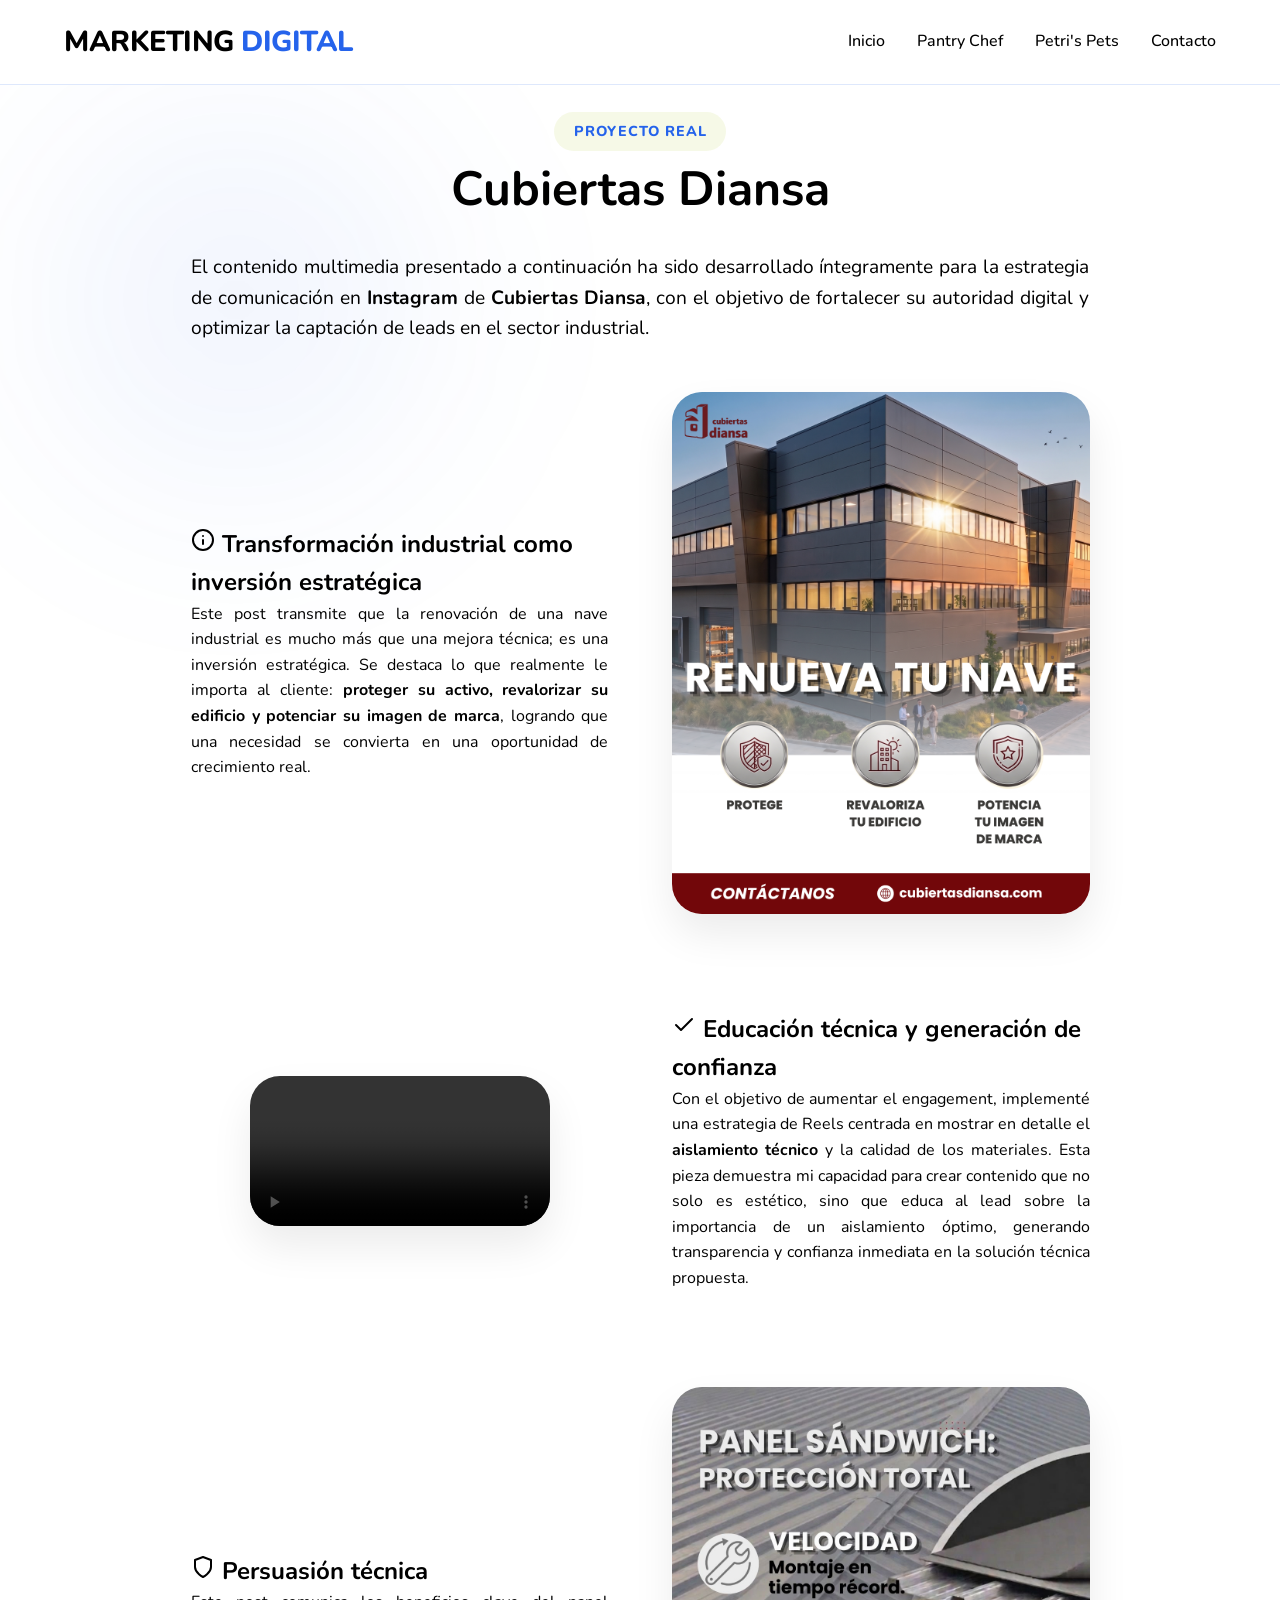
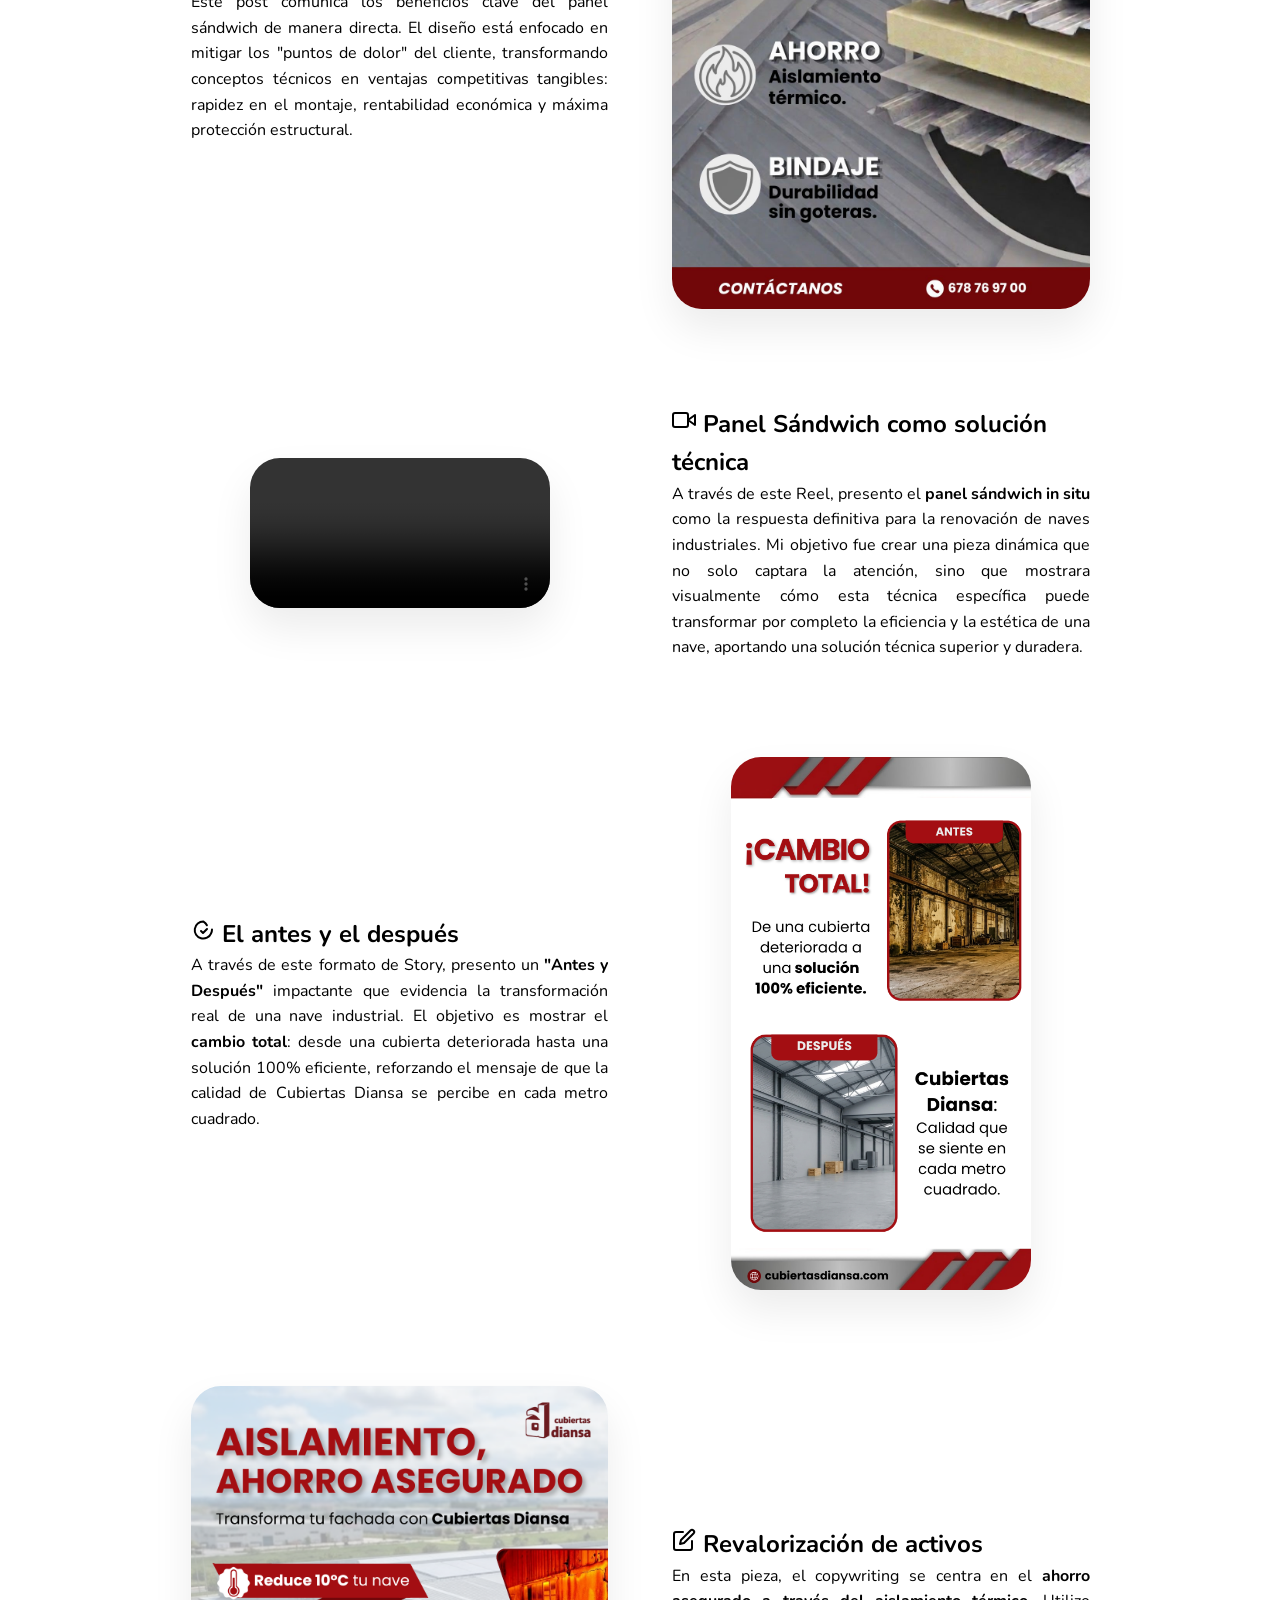
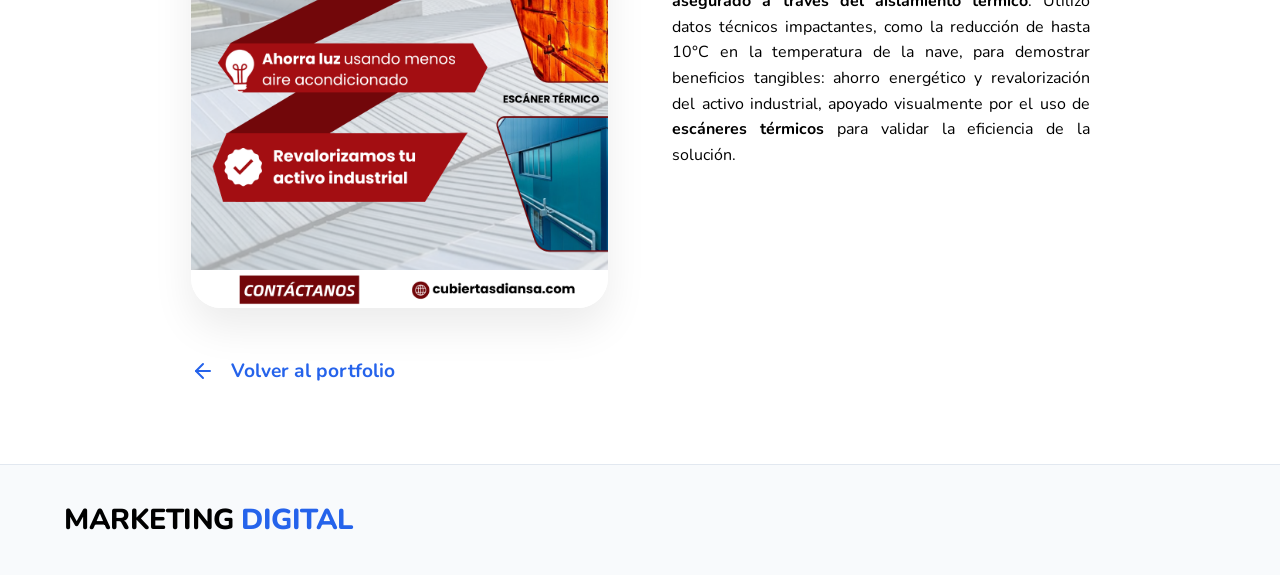
==== proyecto-cubiertas-diansa.html @ 9ffad594 "Update proyecto-cubiertas-diansa.html" ====
<!DOCTYPE html>
<html lang="es">
<head>
    <meta charset="UTF-8">
    <meta name="viewport" content="width=device-width, initial-scale=1.0">
    <title>Cubiertas Diansa</title>
    <link rel="stylesheet" href="style.css">
    <link rel="preconnect" href="https://fonts.googleapis.com">
    <link rel="preconnect" href="https://fonts.gstatic.com" crossorigin>
    <link href="https://fonts.googleapis.com/css2?family=Nunito:wght@300;400;600;700;800&display=swap" rel="stylesheet">
    <link rel="icon" type="image/png" href="logo.png">
    <style>
        .project-detail-page {
            padding: 7rem 2% 4rem;
            max-width: 950px;
            margin: 0 auto;
        }
        .back-link {
            display: inline-flex;
            align-items: center;
            gap: 0.5rem;
            color: var(--primary);
            text-decoration: none;
            font-weight: 700;
            margin-bottom: 1rem;
            transition: transform 0.3s ease;
        }
        .back-link:hover {
            transform: translateX(-5px);
        }
        .detail-hero {
            width: 100%;
            height: 450px;
            border-radius: 30px;
            overflow: hidden;
            margin-bottom: 3rem;
            box-shadow: 0 20px 50px rgba(0,0,0,0.1);
        }
        .detail-hero img {
            width: 100%;
            height: 100%;
            object-fit: cover;
        }
        .detail-header {
            margin-bottom: 3rem;
            text-align: center;
        }
        .detail-header h1 {
            font-size: 3rem;
            margin-bottom: 1rem;
            color: var(--text-main);
            text-align: center;
        }
        .detail-tag {
            display: inline-block;
            padding: 0.5rem 1.2rem;
            background: rgba(163, 198, 20, 0.1);
            color: var(--primary);
            border-radius: 50px;
            font-weight: 800;
            text-transform: uppercase;
            letter-spacing: 1px;
            font-size: 0.9rem;
        }
        .detail-grid {
            display: flex;
            flex-direction: column;
            gap: 6rem;
        }
        .detail-section {
            display: grid;
            grid-template-columns: 1fr 1fr;
            gap: 4rem;
            align-items: center;
            margin-bottom: 0;
        }
        .detail-section.reverse {
            direction: rtl;
        }
        .detail-section.reverse > * {
            direction: ltr;
        }
        .section-image {
            border-radius: 30px;
            overflow: hidden;
            box-shadow: 0 20px 40px rgba(0,0,0,0.08);
            background: transparent;
        }
        .section-image.tall {
            max-width: 300px;
            margin: 0 auto;
        }
        .section-image img, .section-image video {
            width: 100%;
            height: auto;
            display: block;
            object-fit: contain;
        }
        .results-section {
            background: #f8fafc;
            padding: 4rem;
            border-radius: 40px;
            border: 1px solid #e2e8f0;
        }
        .results-grid {
            display: grid;
            grid-template-columns: repeat(3, 1fr);
            gap: 2rem;
            margin-top: 2rem;
        }
        .result-card {
            background: white;
            padding: 2rem;
            border-radius: 24px;
            text-align: center;
            border: 1px solid #e2e8f0;
        }
        .result-card svg {
            margin-bottom: 1rem;
        }
        .result-card h4 {
            font-size: 1.5rem;
            color: var(--primary);
            margin-bottom: 0.5rem;
        }
        @media (max-width: 850px) {
            .detail-section, .detail-section.reverse {
                grid-template-columns: 1fr;
                gap: 2rem;
                text-align: center;
            }
            .detail-section.reverse {
                direction: ltr;
            }
            .results-grid {
                grid-template-columns: 1fr;
            }
        }
        .gallery-section {
            margin-top: 6rem;
            padding: 4rem 2rem;
            background: #fdfdfd;
            border-radius: 40px;
            border: 1px solid #f0f0f0;
        }
        .gallery-grid {
            display: grid;
            grid-template-columns: repeat(auto-fit, minmax(350px, 1fr));
            gap: 2rem;
            margin-top: 3rem;
            align-items: start;
        }
        .gallery-item {
            position: relative;
            border-radius: 24px;
            overflow: hidden;
            box-shadow: 0 15px 35px rgba(0,0,0,0.06);
            transition: all 0.5s cubic-bezier(0.175, 0.885, 0.32, 1.275);
            background: transparent;
        }
        .gallery-item img, .gallery-item video {
            width: 100%;
            height: auto;
            display: block;
        }
        .gallery-item:hover img, .gallery-item:hover video {
            transform: scale(1.05);
        }
        
        .gallery-overlay {
            position: absolute;
            bottom: 0;
            left: 0;
            width: 100%;
            padding: 2rem 1.5rem;
            background: linear-gradient(to top, rgba(0,0,0,0.8), transparent);
            color: white;
            opacity: 0;
            transition: opacity 0.3s ease;
            display: flex;
            flex-direction: column;
            justify-content: flex-end;
        }
        .gallery-item:hover .gallery-overlay {
            opacity: 1;
        }
        .gallery-overlay h4 {
            font-size: 1.1rem;
            margin-bottom: 0.3rem;
            font-weight: 700;
        }
        .gallery-overlay p {
            font-size: 0.85rem;
            opacity: 0.9;
        }

        .gallery-tag {
            position: absolute;
            top: 1.5rem;
            right: 1.5rem;
            background: rgba(163, 198, 20, 0.9);
            color: white;
            padding: 6px 14px;
            border-radius: 50px;
            font-size: 0.75rem;
            font-weight: 800;
            backdrop-filter: blur(5px);
            box-shadow: 0 4px 10px rgba(0,0,0,0.1);
            z-index: 2;
        }

        @media (max-width: 1000px) {
            .gallery-grid {
                grid-auto-rows: 150px;
            }
            .gallery-item, .gallery-item.large, .gallery-item.tall, .gallery-item.wide {
                grid-column: span 6;
                grid-row: span 2;
            }
        }
        @media (max-width: 600px) {
            .gallery-grid {
                grid-template-columns: 1fr;
                grid-auto-rows: 300px;
                gap: 1.2rem;
            }
            .gallery-item, .gallery-item.large, .gallery-item.tall, .gallery-item.wide {
                grid-column: span 1;
                grid-row: span 1;
            }
        }
        p {
            text-align: justify;
        }
    </style>
</head>
<body>
    <div class="blob-bg"></div>
    <nav class="navbar scrolled">
        <a href="index.html" class="logo">MARKETING <span class="highlight">DIGITAL</span></a>
        <ul class="nav-links">
            <li><a href="index.html">Inicio</a></li>
            <li><a href="proyecto-pantry-chef.html">Pantry Chef</a></li>
            <li><a href="proyecto-petris-pets.html">Petri's Pets</a></li>
            <li><a href="index.html#contact">Contacto</a></li>
        </ul>
        <button class="mobile-menu-btn">
            <div class="bar"></div>
            <div class="bar"></div>
            <div class="bar"></div>
        </button>
    </nav>

    <main class="project-detail-page">

        <div class="detail-header">
            <span class="detail-tag">Proyecto real</span>
            <h1>Cubiertas Diansa</h1>
            <p style="font-size: 1.2rem; color: var(--text-muted); line-height: 1.6; margin-top: 1.5rem; text-align: justify;">
                El contenido multimedia presentado a continuación ha sido desarrollado íntegramente para la estrategia de comunicación en <strong>Instagram</strong> de <strong>Cubiertas Diansa</strong>, con el objetivo de fortalecer su autoridad digital y optimizar la captación de leads en el sector industrial.
            </p>
        </div>


        <div class="detail-grid">
            <!-- Sección Problema -->
            <div class="detail-section reveal">
                <div class="text-content">
                    <h2>
                        <svg xmlns="http://www.w3.org/2000/svg" width="24" height="24" viewBox="0 0 24 24" fill="none" stroke="currentColor" stroke-width="2" stroke-linecap="round" stroke-linejoin="round"><circle cx="12" cy="12" r="10"/><line x1="12" y1="16" x2="12" y2="12"/><line x1="12" y1="8" x2="12.01" y2="8"/></svg>
                        Transformación industrial como inversión estratégica
                    </h2>
                    <p>
                        Este post transmite que la renovación de una nave industrial es mucho más que una mejora técnica; es una inversión estratégica. Se destaca lo que realmente le importa al cliente: <strong>proteger su activo, revalorizar su edificio y potenciar su imagen de marca</strong>, logrando que una necesidad se convierta en una oportunidad de crecimiento real.
                    </p>
                </div>
                <div class="section-image">
                    <img src="post-1-cubiertas-diansa.png" alt="Analizando el problema" width="1080" height="1080">
                </div>
            </div>

            <!-- Sección Solución -->
            <div class="detail-section reverse reveal">
                <div class="text-content">
                    <h2>
                        <svg xmlns="http://www.w3.org/2000/svg" width="24" height="24" viewBox="0 0 24 24" fill="none" stroke="currentColor" stroke-width="2" stroke-linecap="round" stroke-linejoin="round"><polyline points="20 6 9 17 4 12"/></svg>
                        Educación técnica y generación de confianza
                    </h2>
                    <p>
                        Con el objetivo de aumentar el engagement, implementé una estrategia de Reels centrada en mostrar en detalle el <strong>aislamiento técnico</strong> y la calidad de los materiales. Esta pieza demuestra mi capacidad para crear contenido que no solo es estético, sino que educa al lead sobre la importancia de un aislamiento óptimo, generando transparencia y confianza inmediata en la solución técnica propuesta.
                    </p>
                </div>
                <div class="section-image tall">
                    <video playsinline controls style="width: 100%; height: auto;" width="1080" height="1920">
                        <source src="reels-1-cubiertas-diansa.mp4" type="video/mp4">
                    </video>
                </div>
            </div>

            <!-- Sección Mi Rol -->
            <div class="detail-section reveal">
                <div class="text-content">
                    <h2>
                        <svg xmlns="http://www.w3.org/2000/svg" width="24" height="24" viewBox="0 0 24 24" fill="none" stroke="currentColor" stroke-width="2" stroke-linecap="round" stroke-linejoin="round"><path d="M12 22s8-4 8-10V5l-8-3-8 3v7c0 6 8 10 8 10z"/></svg>
                        Persuasión técnica
                    </h2>
                    <p>
                        Este post comunica los beneficios clave del panel sándwich de manera directa. El diseño está enfocado en mitigar los "puntos de dolor" del cliente, transformando conceptos técnicos en ventajas competitivas tangibles: rapidez en el montaje, rentabilidad económica y máxima protección estructural.
                    </p>
                </div>
                <div class="section-image">
                    <img src="post-2-cubiertas-diansa.png" alt="Colaboración y estrategia" width="1080" height="1080">
                </div>
            </div>

            <!-- Sección Edición de Vídeo -->
            <div class="detail-section reverse reveal">
                <div class="text-content">
                    <h2>
                        <svg xmlns="http://www.w3.org/2000/svg" width="24" height="24" viewBox="0 0 24 24" fill="none" stroke="currentColor" stroke-width="2" stroke-linecap="round" stroke-linejoin="round"><polygon points="23 7 16 12 23 17 23 7"/><rect x="1" y="5" width="15" height="14" rx="2" ry="2"/></svg>
                        Panel Sándwich como solución técnica
                    </h2>
                    <p>
                        A través de este Reel, presento el <strong>panel sándwich in situ</strong> como la respuesta definitiva para la renovación de naves industriales. Mi objetivo fue crear una pieza dinámica que no solo captara la atención, sino que mostrara visualmente cómo esta técnica específica puede transformar por completo la eficiencia y la estética de una nave, aportando una solución técnica superior y duradera.
                    </p>
                </div>
                <div class="section-image tall">
                    <video playsinline controls style="width: 100%; height: auto;" width="1080" height="1920">
                        <source src="reels-2-cubiertas-diansa.mp4" type="video/mp4">
                    </video>
                </div>
            </div>

            <!-- Sección Estrategia de Stories -->
            <div class="detail-section reveal">
                <div class="text-content">
                    <h2>
                        <svg xmlns="http://www.w3.org/2000/svg" width="24" height="24" viewBox="0 0 24 24" fill="none" stroke="currentColor" stroke-width="2" stroke-linecap="round" stroke-linejoin="round"><path d="M21 11.5a8.38 8.38 0 0 1-.9 3.8 8.5 8.5 0 1 1-7.6-11.7 8.5 8.5 0 0 1 3.4 3.7"/><polyline points="16 11 12 15 10 13"/></svg>
                        El antes y el después
                    </h2>
                    <p>
                        A través de este formato de Story, presento un <strong>"Antes y Después"</strong> impactante que evidencia la transformación real de una nave industrial. El objetivo es mostrar el <strong>cambio total</strong>: desde una cubierta deteriorada hasta una solución 100% eficiente, reforzando el mensaje de que la calidad de Cubiertas Diansa se percibe en cada metro cuadrado.
                    </p>
                </div>
                <div class="section-image tall">
                    <img src="story-1-cubiertas-diansa.png" alt="Story Cubiertas Diansa" width="1080" height="1920">
                </div>
            </div>

            <!-- Sección Copywriting Estratégico -->
            <div class="detail-section reverse reveal">
                <div class="text-content">
                    <h2>
                        <svg xmlns="http://www.w3.org/2000/svg" width="24" height="24" viewBox="0 0 24 24" fill="none" stroke="currentColor" stroke-width="2" stroke-linecap="round" stroke-linejoin="round"><path d="M11 4H4a2 2 0 0 0-2 2v14a2 2 0 0 0 2 2h14a2 2 0 0 0 2-2v-7"/><path d="M18.5 2.5a2.121 2.121 0 0 1 3 3L12 15l-4 1 1-4 9.5-9.5z"/></svg>
                      Revalorización de activos
                    </h2>
                    <p>
                        En esta pieza, el copywriting se centra en el <strong>ahorro asegurado a través del aislamiento térmico</strong>. Utilizo datos técnicos impactantes, como la reducción de hasta 10°C en la temperatura de la nave, para demostrar beneficios tangibles: ahorro energético y revalorización del activo industrial, apoyado visualmente por el uso de <strong>escáneres térmicos</strong> para validar la eficiencia de la solución.
                    </p>
                </div>
                <div class="section-image">
                    <img src="Post-3.png" alt="Post Cubiertas Diansa" width="1080" height="1080">
                </div>
            </div>
         <div style="text-align: left; margin-top: -3rem; margin-bottom: 0.5rem;">
            <a href="index.html#projects" class="back-link" style="font-size: 1.2rem; gap: 1rem; margin-bottom: 0;">
                <svg xmlns="http://www.w3.org/2000/svg" width="24" height="24" viewBox="0 0 24 24" fill="none" stroke="currentColor" stroke-width="2" stroke-linecap="round" stroke-linejoin="round"><line x1="19" y1="12" x2="5" y2="12"/><polyline points="12 19 5 12 12 5"/></svg>
                Volver al portfolio
            </a>
        </div>
    </main>

    <footer style="margin-top: 0;">
        <div class="footer-content">
            <a href="index.html" class="logo">MARKETING <span class="highlight">DIGITAL</span></a>
        </div>
    </footer>

    <script src="script.js"></script>
</body>
</html>
---- style.css ----
:root {
    --bg-main: #ffffff;
    --text-main: #000000;
    --text-muted: #000000;
    --primary: #2563eb;
    --secondary: #2563eb;
    --glass-bg: rgba(255, 255, 255, 0.8);
    --glass-border: rgba(37, 99, 235, 0.15);
}

* {
    margin: 0;
    padding: 0;
    box-sizing: border-box;
}

body {
    font-family: 'Nunito', sans-serif;
    background-color: var(--bg-main);
    color: var(--text-main);
    line-height: 1.6;
    overflow-x: hidden;
    position: relative;
}

h1, h2, h3, h4, .logo, .nav-links {
    font-family: 'Nunito', sans-serif;
}

/* Background Blobs - All in Green Lime */
.blob-bg {
    position: absolute; /* Changed from fixed to absolute for better scroll performance */
    top: 0;
    left: -5%;
    width: 600px;
    height: 600px;
    border-radius: 50%;
    background: radial-gradient(circle, rgba(37, 99, 235, 0.08) 0%, rgba(255, 255, 255, 0) 70%);
    z-index: -1;
    filter: blur(80px);
    pointer-events: none;
}
.blob-bg.blob-2 {
    top: 2000px; /* Positioned further down instead of fixed bottom */
    left: auto;
    right: -5%;
    background: radial-gradient(circle, rgba(37, 99, 235, 0.12) 0%, rgba(255, 255, 255, 0) 70%);
}

.gradient-text {
    color: #000000;
}

/* Glassmorphism utility - Green Lime theme */
.glass-card {
    background: #ffffff; /* Removed expensive backdrop-filter */
    border: 1px solid var(--glass-border);
    border-radius: 24px;
    box-shadow: 0 4px 20px rgba(0, 0, 0, 0.05); /* Simplified shadow */
}

/* Navbar */
.navbar {
    position: fixed;
    top: 0;
    width: 100%;
    display: flex;
    justify-content: space-between;
    align-items: center;
    padding: 1.2rem 5%;
    background: #ffffff; /* Removed backdrop-filter */
    border-bottom: 1px solid var(--glass-border);
    z-index: 1000;
    transition: box-shadow 0.3s ease;
}

.navbar.scrolled {
    box-shadow: 0 4px 20px rgba(0, 0, 0, 0.08);
}

.logo {
    font-size: 1.8rem;
    font-weight: 800;
    letter-spacing: -0.5px;
    color: var(--text-main);
    text-decoration: none;
}
.highlight {
    color: var(--primary);
}

.nav-links {
    display: flex;
    list-style: none;
    gap: 2rem;
}

.nav-links a {
    color: var(--text-main);
    text-decoration: none;
    font-weight: 500;
    font-size: 1rem;
    transition: color 0.3s ease;
    position: relative;
}

.nav-links a::after {
    content: '';
    position: absolute;
    width: 0;
    height: 2px;
    bottom: -4px;
    left: 0;
    background: var(--primary);
    transition: width 0.3s ease;
}

.nav-links a:hover {
    color: var(--primary);
}

.nav-links a:hover::after {
    width: 100%;
}

.mobile-menu-btn {
    display: none;
    background: none;
    border: none;
    cursor: pointer;
}
.bar {
    width: 25px;
    height: 2px;
    background: var(--text-main);
    margin: 5px 0;
    transition: 0.3s;
}

/* Hero Section */
.hero {
    min-height: auto;
    display: flex;
    align-items: center;
    padding: 8rem 5% 2rem;
    gap: 4rem;
}

.hero-content {
    flex: 1;
    text-align: center;
}

.subtitle {
    font-size: 1.1rem;
    color: #000000;
    text-transform: uppercase;
    letter-spacing: 2px;
    margin-bottom: 1rem;
    font-weight: 700;
}

.title {
    font-size: 2.4rem;
    line-height: 1.1;
    margin-bottom: 1.5rem;
    font-weight: 800;
    color: var(--text-main);
    max-width: 800px;
    margin: 0 auto 1.5rem;
    text-align: justify;
}

.description {
    font-size: 1.2rem;
    color: var(--text-muted);
    margin-bottom: 2rem;
    max-width: 600px;
    text-align: justify;
    margin: 0 auto 2rem;
}

.cta-group {
    display: flex;
    gap: 1rem;
    justify-content: center;
}

.btn {
    padding: 1rem 2rem;
    border-radius: 50px;
    font-weight: 600;
    text-decoration: none;
    transition: all 0.3s ease;
    cursor: pointer;
    border: none;
    font-family: 'Nunito', sans-serif;
    font-size: 1rem;
}

.btn-primary {
    background: var(--primary);
    color: white;
    box-shadow: 0 4px 20px rgba(37, 99, 235, 0.3);
}

.btn-primary:hover {
    transform: translateY(-2px);
    background: #1d4ed8; /* Darker blue */
    box-shadow: 0 6px 25px rgba(37, 99, 235, 0.45);
}

.btn-secondary {
    background: white;
    color: var(--text-main);
    border: 1px solid var(--primary);
    box-shadow: 0 4px 10px rgba(0,0,0,0.02);
}

.btn-secondary:hover {
    background: #f8fafc;
    border-color: #1d4ed8;
}

.hero-visual {
    flex: 1;
    position: relative;
    display: flex;
    justify-content: center;
    align-items: center;
}

.main-glass {
    width: 400px;
    height: 400px;
    border-radius: 30px;
    padding: 1rem;
    overflow: hidden;
    position: relative;
    transform: perspective(1000px) rotateY(-5deg) rotateX(5deg);
    transition: transform 0.5s ease;
    box-shadow: 0 20px 50px rgba(37, 99, 235, 0.15);
    backface-visibility: hidden;
    -webkit-backface-visibility: hidden;
}

.main-glass:hover {
    transform: perspective(1000px) rotateY(0deg) rotateX(0deg);
}

.main-glass img {
    width: 100%;
    height: 100%;
    object-fit: cover;
    border-radius: 20px;
}

.floating-badge {
    position: absolute;
    background: rgba(37, 99, 235, 0.15);
    backdrop-filter: blur(10px);
    padding: 0.8rem 1.5rem;
    border-radius: 20px;
    border: 1px solid rgba(37, 99, 235, 0.3);
    font-weight: 700;
    box-shadow: 0 10px 30px rgba(37, 99, 235, 0.15);
    animation: float 3s ease-in-out infinite;
    color: #000000;
    z-index: 10;
}

.badge-1 {
    top: 10%;
    right: -10%;
    color: #000000;
}

.badge-2 {
    bottom: 15%;
    left: -5%;
    color: #000000;
    animation-delay: -2s;
}

@keyframes float {
    0%, 100% { transform: translateY(0); }
    50% { transform: translateY(-5px); }
}

/* General Section Styles */
section {
    padding: 1% 3% 3% 3%;
}

.section-title {
    font-size: 2rem;
    text-align: center;
    margin-bottom: 0.5rem;
}

.section-subtitle {
    text-align: center;
    color: var(--text-muted);
    margin-bottom: 3rem;
    font-size: 1.1rem;
    font-weight: 600;
    opacity: 0.8;
}

/* Projects Section */
.projects-grid {
    display: grid;
    grid-template-columns: repeat(auto-fit, minmax(320px, 1fr));
    gap: 2.5rem;
    max-width: 1200px;
    margin: 0 auto;
}

.project-card {
    display: flex;
    flex-direction: column;
    overflow: hidden;
    transition: all 0.4s cubic-bezier(0.175, 0.885, 0.32, 1.275);
    background: white;
    height: 100%;
    position: relative;
    border: 1px solid var(--glass-border);
}

.project-card:hover {
    transform: translateY(-12px);
    box-shadow: 0 25px 50px rgba(37, 99, 235, 0.15);
    border-color: var(--primary);
}

.project-image {
    width: 100%;
    height: 220px;
    overflow: hidden;
    position: relative;
}

.project-image img {
    width: 100%;
    height: 100%;
    object-fit: cover;
    transition: transform 0.6s ease;
}

.project-overlay {
    position: absolute;
    top: 0;
    left: 0;
    width: 100%;
    height: 100%;
    background: rgba(37, 99, 235, 0.8);
    display: flex;
    justify-content: center;
    align-items: center;
    opacity: 0;
    transition: opacity 0.3s ease;
}

.project-card:hover .project-overlay {
    opacity: 1;
}

.view-project-btn {
    padding: 0.8rem 1.5rem;
    background: white;
    color: var(--primary);
    text-decoration: none;
    font-weight: 700;
    border-radius: 50px;
    transform: translateY(20px);
    transition: all 0.3s ease;
}

.project-card:hover .view-project-btn {
    transform: translateY(0);
}

.project-info {
    padding: 2.2rem;
    flex-grow: 1;
    display: flex;
    flex-direction: column;
}

.project-header {
    margin-bottom: 1.5rem;
    text-align: center;
}

.project-tag {
    display: inline-block;
    padding: 0.3rem 0.8rem;
    background: rgba(37, 99, 235, 0.12);
    color: var(--primary);
    border-radius: 50px;
    font-size: 0.75rem;
    font-weight: 800;
    text-transform: uppercase;
    letter-spacing: 1px;
    margin-bottom: 0.8rem;
}

.project-info h3 {
    font-size: 1.6rem;
    line-height: 1.2;
    color: var(--text-main);
}

.project-role {
    display: flex;
    align-items: flex-start;
    gap: 0.8rem;
    font-size: 1rem;
    color: var(--text-main);
    border-radius: 12px;
    text-align: justify;
    margin-bottom: 0.8rem;
}

.project-role svg {
    color: var(--primary);
    flex-shrink: 0;
}

.project-details {
    display: flex;
    flex-direction: column;
    gap: 1.2rem;
    margin-bottom: 2rem;
}

.detail-item {
    display: flex;
    align-items: flex-start;
    gap: 1rem;
    font-size: 0.95rem;
    line-height: 1.5;
    color: var(--text-muted);
    text-align: justify;
}

.detail-item svg {
    color: var(--primary);
    margin-top: 3px;
    flex-shrink: 0;
}

.more-link {
    margin-top: auto;
    color: var(--primary);
    text-decoration: none;
    font-weight: 700;
    font-size: 0.95rem;
    display: flex;
    align-items: center;
    gap: 0.5rem;
    transition: transform 0.3s ease;
}

.more-link:hover {
    transform: translateX(5px);
}

/* Project Skills Pills */
.skills-pills {
    display: flex;
    flex-wrap: wrap;
    gap: 0.6rem;
}

.skill-pill {
    padding: 0.4rem 0.8rem;
    background: #f1f5f9;
    border: 1px solid #e2e8f0;
    border-radius: 8px;
    font-size: 0.8rem;
    font-weight: 600;
    color: var(--text-main);
    transition: all 0.3s ease;
}

.project-card:hover .skill-pill {
    background: rgba(37, 99, 235, 0.08);
    border-color: rgba(37, 99, 235, 0.3);
    color: var(--primary);
}

/* Expertise - Flip Cards */
.grid {
    display: grid;
    grid-template-columns: repeat(auto-fit, minmax(300px, 1fr));
    gap: 3rem;
}

.flip-card {
    background-color: transparent;
    height: 420px;
    cursor: pointer;
}

.flip-card-inner {
    position: relative;
    width: 100%;
    height: 100%;
    text-align: center;
    transition: transform 0.4s ease;
}

.flip-card:hover .flip-card-inner {
    transform: scale(1.02); /* Simplified from rotateY for better performance */
}

.flip-card-front, .flip-card-back {
    position: absolute;
    width: 100%;
    height: 100%;
    display: flex;
    flex-direction: column;
    justify-content: center;
    align-items: center;
    padding: 2.5rem 2rem;
    border-radius: 24px;
    transition: opacity 0.3s ease;
}

.flip-card-front {
    background: #ffffff;
    border: 1px solid var(--glass-border);
    z-index: 2;
}

.flip-card:hover .flip-card-front {
    opacity: 0;
    pointer-events: none;
}

.flip-card-front img {
    width: 180px;
    height: 180px;
    object-fit: contain;
    margin-bottom: 2.5rem;
    filter: drop-shadow(0 10px 15px rgba(37, 99, 235, 0.1));
}

.flip-card-front h3 {
    font-size: 1.6rem;
    color: var(--text-main);
}

.card-hint {
    margin-top: 1.5rem;
    font-size: 0.85rem;
    color: var(--primary);
    font-weight: 700;
    text-transform: uppercase;
    letter-spacing: 1px;
    border: 1px solid var(--primary);
    padding: 0.4rem 1rem;
    border-radius: 50px;
}

.flip-card-back {
    background: #ffffff;
    border: 1px solid var(--glass-border);
    opacity: 0;
    z-index: 1;
}

.flip-card:hover .flip-card-back {
    opacity: 1;
}

.flip-card-back .skill-icon {
    font-size: 3.5rem;
    margin-bottom: 1.5rem;
}

.flip-card-back h3 {
    font-size: 1.5rem;
    margin-bottom: 1rem;
}

.flip-card-back p {
    color: var(--text-muted);
    font-size: 0.9rem;
    line-height: 1.5;
    text-align: center;
}

.flip-card-back strong {
    color: var(--primary);
}

/* Experience Timeline */
.timeline {
    max-width: 800px;
    margin: 0 auto;
    position: relative;
}

.timeline::before {
    content: '';
    position: absolute;
    left: 20px;
    top: 0;
    height: 100%;
    width: 2px;
    background: #e2e8f0;
}

.timeline-item {
    position: relative;
    padding-left: 60px;
    margin-bottom: 3rem;
}

.timeline-dot {
    position: absolute;
    left: 14px;
    top: 0;
    width: 14px;
    height: 14px;
    border-radius: 50%;
    background: var(--primary);
    box-shadow: 0 0 10px rgba(37, 99, 235, 0.4);
}

.timeline-content {
    padding: 2rem;
    transition: transform 0.3s ease, background 0.3s ease, box-shadow 0.3s ease;
}

.timeline-content:hover {
    transform: translateX(10px);
    background: white;
    border-color: var(--primary);
    box-shadow: 0 15px 35px rgba(37, 99, 235, 0.08);
}

.timeline-content .date {
    display: inline-block;
    padding: 0.3rem 1rem;
    background: rgba(0, 0, 0, 0.05);
    color: #000000;
    border-radius: 50px;
    font-size: 0.85rem;
    font-weight: 600;
    margin-bottom: 1rem;
}

.timeline-content h3 {
    font-size: 1.5rem;
    margin-bottom: 0.3rem;
}

.timeline-content h4 {
    color: var(--text-muted);
    font-weight: 400;
    margin-bottom: 1rem;
}

.timeline-content p {
    color: var(--text-muted);
    text-align: justify;
    margin-bottom: 1rem;
}

.timeline-content p:last-child {
    margin-bottom: 0;
}

/* Contact Section Grid Layout */
.contact-grid {
    display: grid;
    grid-template-columns: 1.4fr 1fr;
    gap: 3rem;
    max-width: 1100px;
    margin: 0 auto;
    align-items: start;
}

.contact-card {
    padding: 3rem;
    background: white;
    border: 1px solid var(--glass-border);
}

.contact-sidebar {
    display: flex;
    flex-direction: column;
    gap: 2rem;
}

.direct-contact-mini {
    padding: 2rem;
    text-align: center;
    background: white;
}

.direct-contact-mini p {
    font-size: 0.9rem;
    color: var(--text-muted);
    margin-bottom: 0.8rem;
}

.email-link-mini {
    display: inline-flex;
    align-items: center;
    gap: 0.6rem;
    color: var(--primary);
    text-decoration: none;
    font-weight: 700;
    font-size: 1.1rem;
    transition: transform 0.3s ease;
}

.email-link-mini:hover {
    transform: translateY(-2px);
}

.contact-form {
    display: flex;
    flex-direction: column;
    gap: 1.2rem;
}

.input-group input,
.input-group textarea {
    width: 100%;
    padding: 1rem 1.5rem;
    background: #f1f5f9;
    border: 1px solid #e2e8f0;
    border-radius: 12px;
    color: var(--text-main);
    font-family: 'Nunito', sans-serif;
    outline: none;
    transition: all 0.3s ease;
}

.input-group input:focus,
.input-group textarea:focus {
    background: white;
    border-color: var(--primary);
    box-shadow: 0 0 0 4px rgba(37, 99, 235, 0.15);
}

.submit-btn {
    width: 100%;
    padding: 1.2rem;
    font-size: 1.1rem;
}

/* Footer */
footer {
    padding: 2rem 5% 2rem;
    border-top: 1px solid #e2e8f0;
    background: #f8fafc;
}

.footer-content {
    display: flex;
    justify-content: space-between;
    align-items: center;
}

.social-links {
    display: flex;
    gap: 1.5rem;
}

.social-links a {
    color: var(--text-muted);
    text-decoration: none;
    transition: color 0.3s ease;
}

.social-links a:hover {
    color: var(--primary);
}

footer p {
    text-align: center;
    color: var(--text-muted);
    font-size: 0.9rem;
}

/* Scroll animations */
.reveal, .reveal-left, .reveal-right {
    opacity: 0;
    transition: all 0.6s cubic-bezier(0.25, 0.46, 0.45, 0.94);
    will-change: transform, opacity;
}

.reveal { transform: translateY(30px); }
.reveal-left { transform: translateX(-50px); }
.reveal-right { transform: translateX(50px); }

.reveal.active, .reveal-left.active, .reveal-right.active {
    opacity: 1;
    transform: translate(0);
}

/* Responsive */
@media (max-width: 968px) {
    .hero {
        flex-direction: column;
        text-align: center;
        padding-top: 10rem;
    }
    
    .description {
        margin: 0 auto 2.5rem;
    }

    .cta-group {
        justify-content: center;
    }

    .main-glass {
        width: 100%;
        max-width: 400px;
    }
    
    .badge-1, .badge-2 {
        display: none;
    }

    .contact-grid {
        grid-template-columns: 1fr;
        gap: 2rem;
    }

    .linkedin-custom-card {
        max-width: 100%;
    }
}

@media (max-width: 768px) {
    .nav-links {
        display: none;
    }
    .mobile-menu-btn {
        display: block;
    }
    .title {
        font-size: 3rem;
    }
    .contact-card {
        padding: 2rem 1.5rem;
    }
    /* Optimization for mobile: reduce blur complexity */
    .glass-card, .navbar {
        backdrop-filter: blur(8px);
        -webkit-backdrop-filter: blur(8px);
    }
    .blob-bg {
        filter: blur(40px);
    }
}

/* LinkedIn Custom Card */
.linkedin-custom-card {
    width: 100%;
    max-width: 350px;
    background: white;
    border-radius: 20px;
    overflow: hidden;
    box-shadow: 0 15px 35px rgba(0, 0, 0, 0.1);
    transition: transform 0.3s ease;
    border: 1px solid #e2e8f0;
    margin: 0 auto;
}

.linkedin-custom-card:hover {
    transform: translateY(-10px);
}

.linkedin-header {
    height: 80px;
    background: linear-gradient(135deg, var(--primary) 0%, #95B4F5 100%);
}

.linkedin-body {
    padding: 0 2rem 2rem;
    text-align: center;
    margin-top: -40px;
}

.profile-pic-container {
    width: 90px;
    height: 90px;
    margin: 0 auto 1rem;
    border: 4px solid white;
    border-radius: 50%;
    overflow: hidden;
    box-shadow: 0 4px 10px rgba(0,0,0,0.1);
}

.profile-pic {
    width: 100%;
    height: 100%;
    object-fit: cover;
}

.linkedin-body h3 {
    font-size: 1.4rem;
    margin-bottom: 0.5rem;
    color: #000;
}

.headline {
    font-size: 0.9rem;
    color: var(--text-muted);
    line-height: 1.4;
    margin-bottom: 1rem;
}

.location {
    font-size: 0.85rem;
    color: #64748b;
    margin-bottom: 1.5rem;
}

.linkedin-btn {
    display: inline-flex;
    align-items: center;
    gap: 0.5rem;
    background: #0077b5;
    color: white;
    text-decoration: none;
    padding: 0.7rem 1.5rem;
    border-radius: 50px;
    font-weight: 600;
    font-size: 0.9rem;
    transition: background 0.3s ease;
}

.linkedin-btn:hover {
    background: #005582;
}

.linkedin-btn svg {
    fill: white;
}

/* Direct Contact Styles */
.direct-contact {
    margin-top: 2.5rem;
    padding-top: 2rem;
    border-top: 1px solid #e2e8f0;
    text-align: center;
}

.direct-contact p {
    font-size: 0.95rem;
    color: var(--text-muted);
    margin-bottom: 1rem;
}

.email-link {
    display: inline-flex;
    align-items: center;
    gap: 0.8rem;
    color: var(--primary);
    text-decoration: none;
    font-weight: 700;
    font-size: 1.2rem;
    transition: all 0.3s ease;
    padding: 0.5rem 1rem;
    border-radius: 12px;
}

.email-link:hover {
    background: rgba(163, 198, 20, 0.05);
    transform: translateY(-2px);
}

img[src="hero-asset.png"] {
    filter: grayscale(100%);
}

/* Modal Styles */
.modal {
    display: none;
    position: fixed;
    z-index: 2000;
    left: 0;
    top: 0;
    width: 100%;
    height: 100%;
    background-color: rgba(0, 0, 0, 0.6);
    backdrop-filter: blur(8px);
    overflow-y: auto;
    padding: 2rem;
}

.modal-content {
    margin: 2rem auto;
    max-width: 1000px;
    width: 95%;
    position: relative;
    padding: 0;
    overflow: hidden;
    background: white;
    border-radius: 24px;
    box-shadow: 0 25px 50px rgba(0,0,0,0.2);
    animation: modalSlideUp 0.4s cubic-bezier(0.175, 0.885, 0.32, 1.275);
}

@keyframes modalSlideUp {
    from { transform: translateY(50px); opacity: 0; }
    to { transform: translateY(0); opacity: 1; }
}

.close-modal {
    position: absolute;
    right: 25px;
    top: 20px;
    font-size: 35px;
    font-weight: bold;
    color: #64748b;
    cursor: pointer;
    z-index: 10;
    transition: color 0.3s;
}

.close-modal:hover {
    color: var(--primary);
}

.modal-grid {
    display: grid;
    grid-template-columns: 1fr 1.2fr;
}

.modal-image {
    height: 100%;
    min-height: 400px;
}

.modal-image img {
    width: 100%;
    height: 100%;
    object-fit: cover;
}

.modal-info {
    padding: 3rem;
    background: white;
}

.modal-info h2 {
    font-size: 2.2rem;
    margin-bottom: 2rem;
    color: var(--text-main);
    line-height: 1.2;
}

.modal-section {
    margin-bottom: 1.8rem;
}

.modal-section h3 {
    font-size: 1.1rem;
    color: var(--primary);
    margin-bottom: 0.8rem;
    display: flex;
    align-items: center;
    gap: 0.6rem;
}

.modal-section p {
    font-size: 1rem;
    color: var(--text-muted);
    line-height: 1.6;
    text-align: justify;
}

.highlight-section {
    background: rgba(163, 198, 20, 0.05);
    padding: 1.5rem;
    border-radius: 16px;
    border: 1px solid rgba(163, 198, 20, 0.1);
}

@media (max-width: 850px) {
    .modal-grid {
        grid-template-columns: 1fr;
    }
    .modal-image {
        height: 250px;
        min-height: 250px;
    }
    .modal-info {
        padding: 2rem;
    }
    .modal-info h2 {
        font-size: 1.8rem;
    }
}
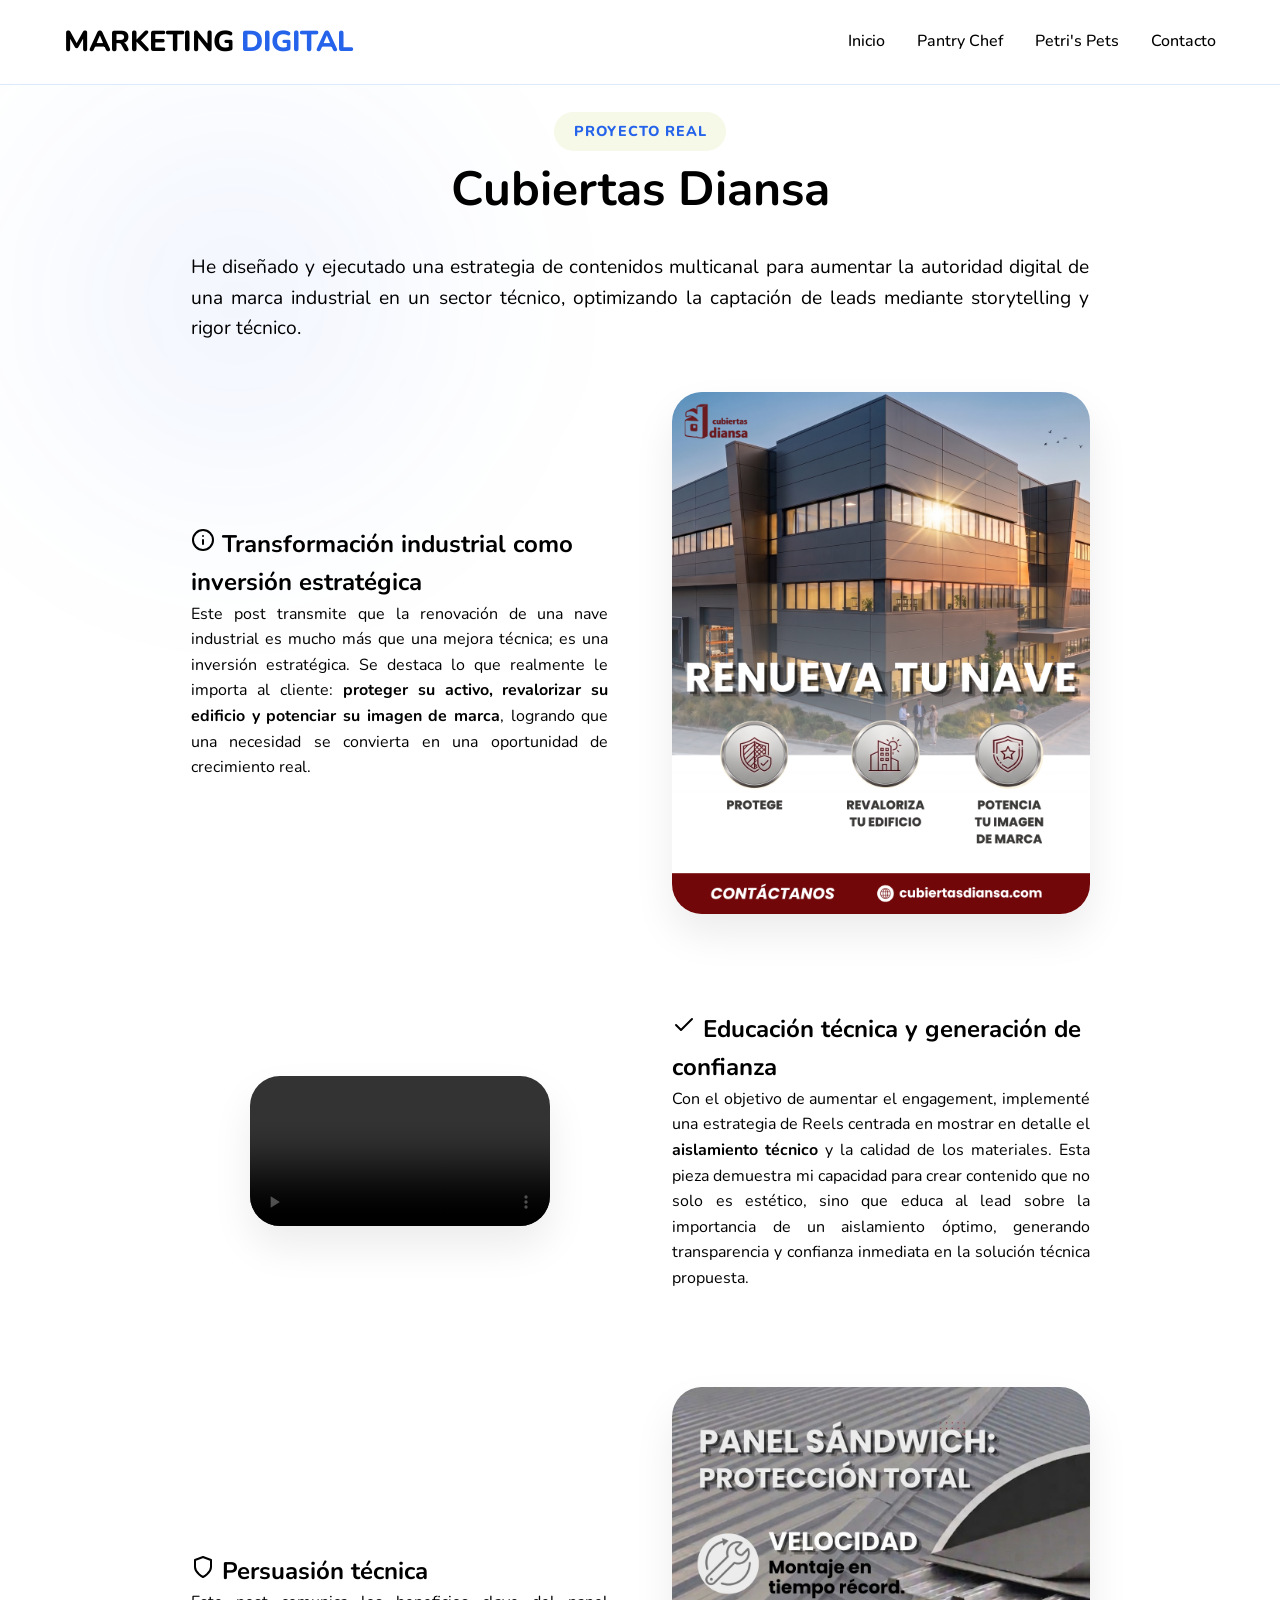
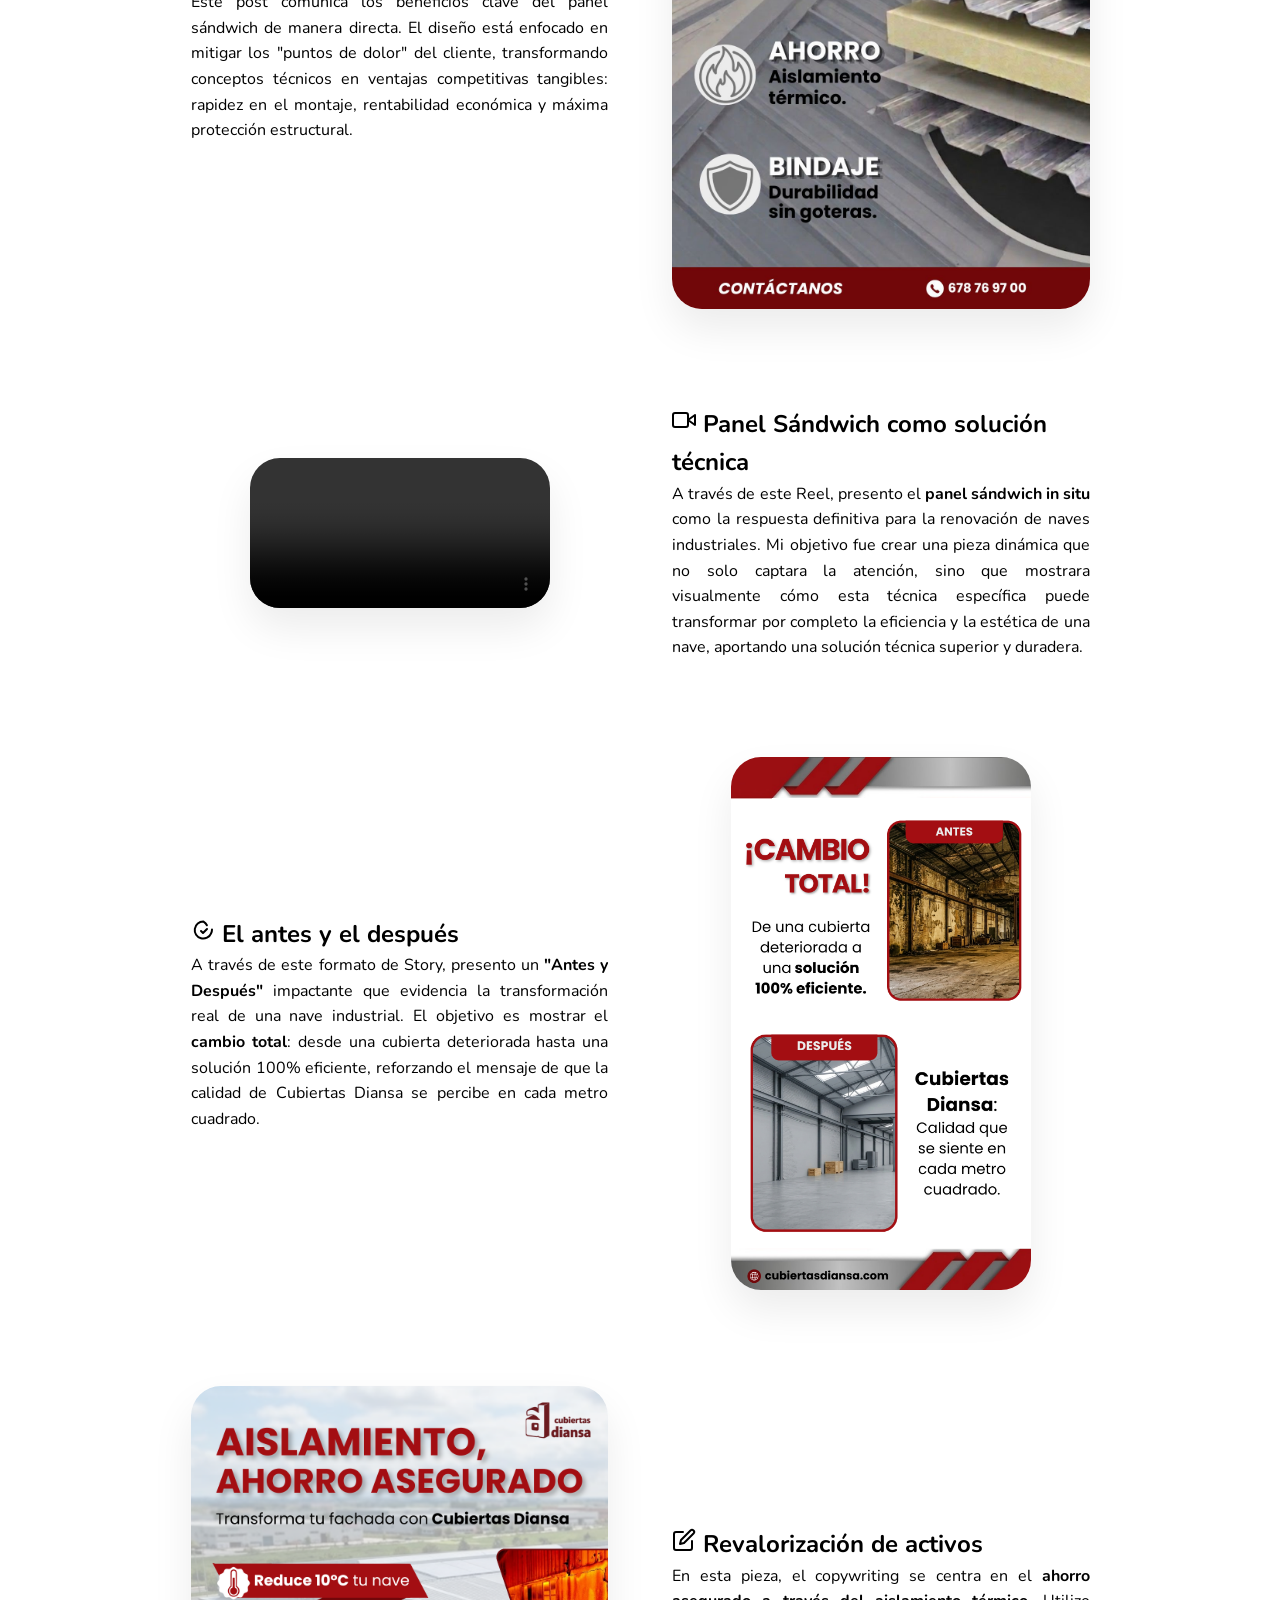
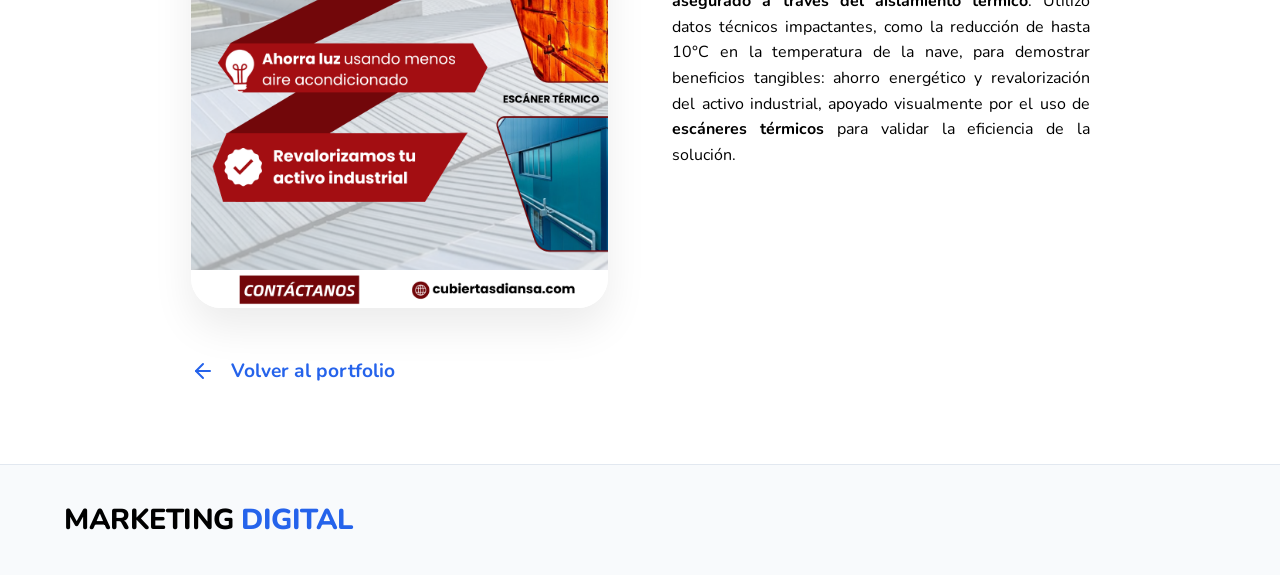
==== commit 8a2b1f00: "Update proyecto-cubiertas-diansa.html" ====
--- a/proyecto-cubiertas-diansa.html
+++ b/proyecto-cubiertas-diansa.html
@@ -257,7 +257,7 @@
             <span class="detail-tag">Proyecto real</span>
             <h1>Cubiertas Diansa</h1>
             <p style="font-size: 1.2rem; color: var(--text-muted); line-height: 1.6; margin-top: 1.5rem; text-align: justify;">
-                El contenido multimedia presentado a continuación ha sido desarrollado íntegramente para la estrategia de comunicación en <strong>Instagram</strong> de <strong>Cubiertas Diansa</strong>, con el objetivo de fortalecer su autoridad digital y optimizar la captación de leads en el sector industrial.
+                He diseñado y ejecutado una estrategia de contenidos multicanal para aumentar la autoridad digital de una marca industrial en un sector técnico, optimizando la captación de leads mediante storytelling y rigor técnico.
             </p>
         </div>
 
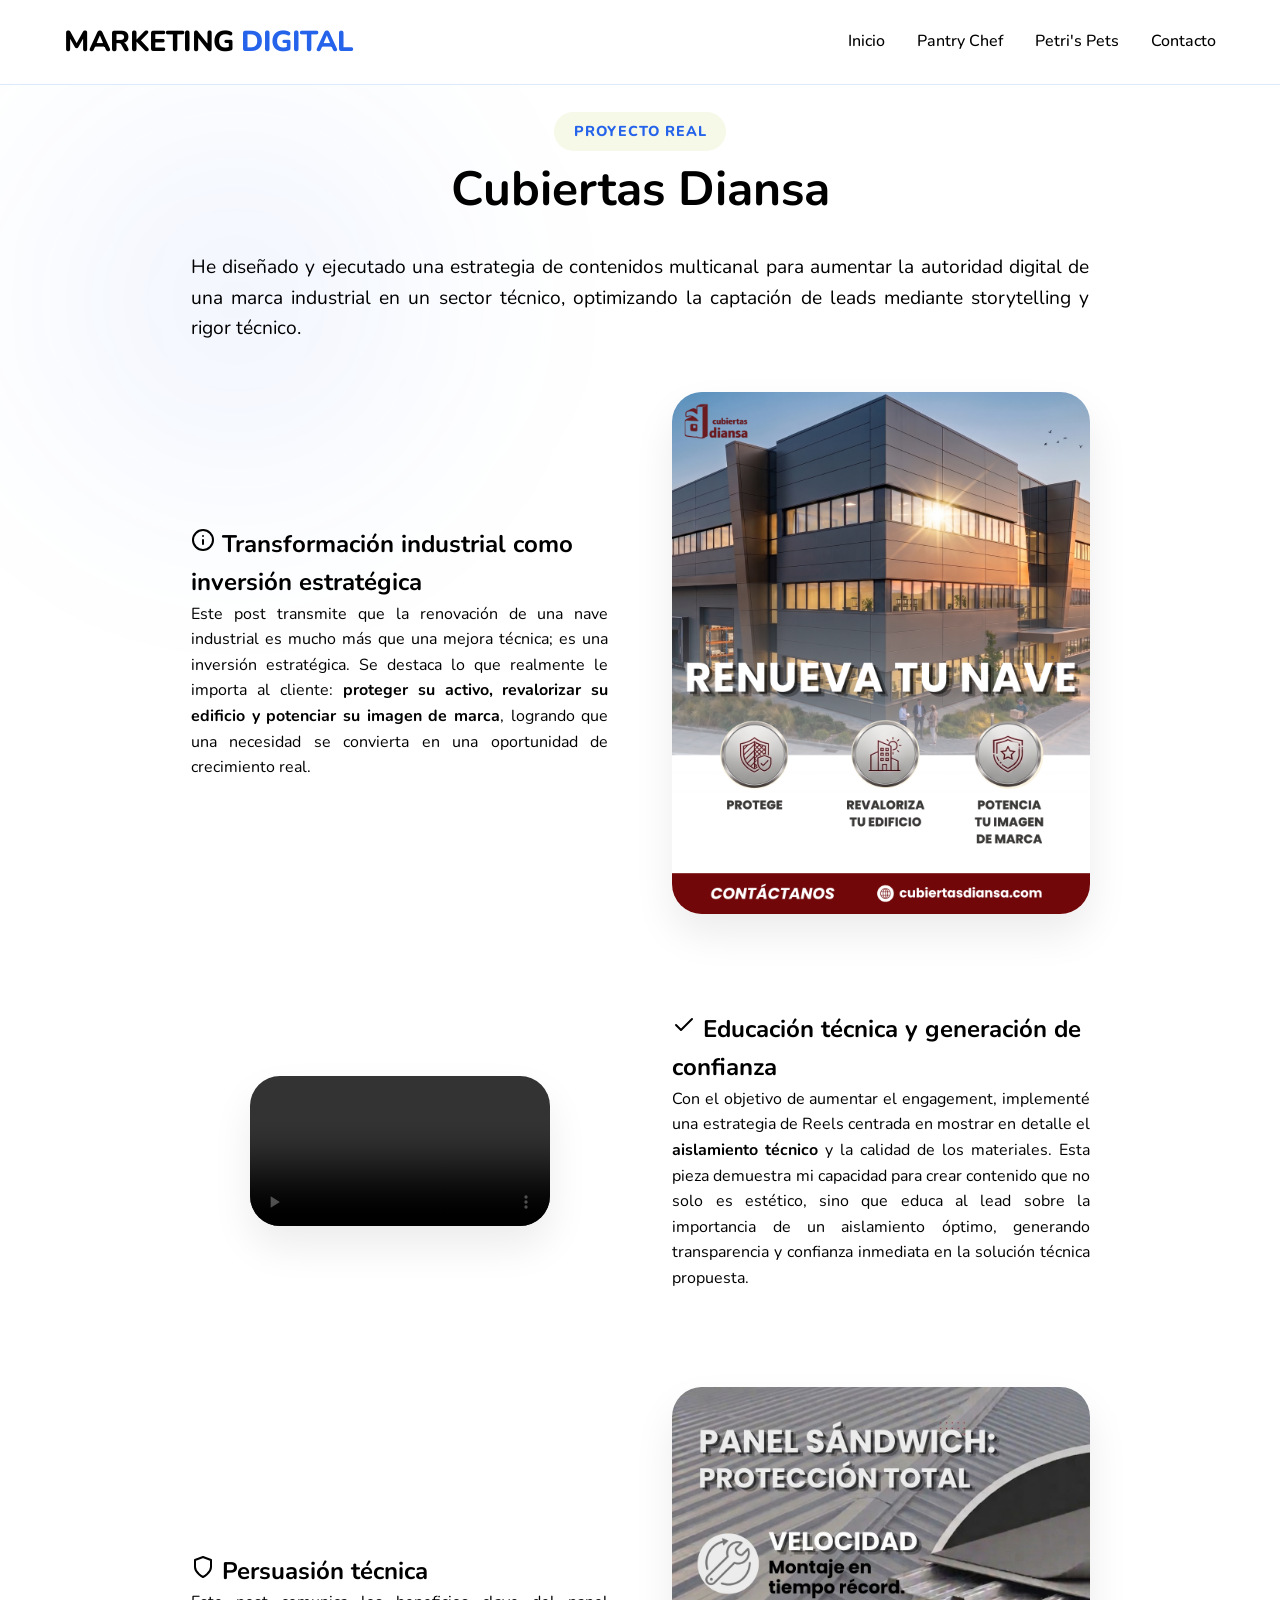
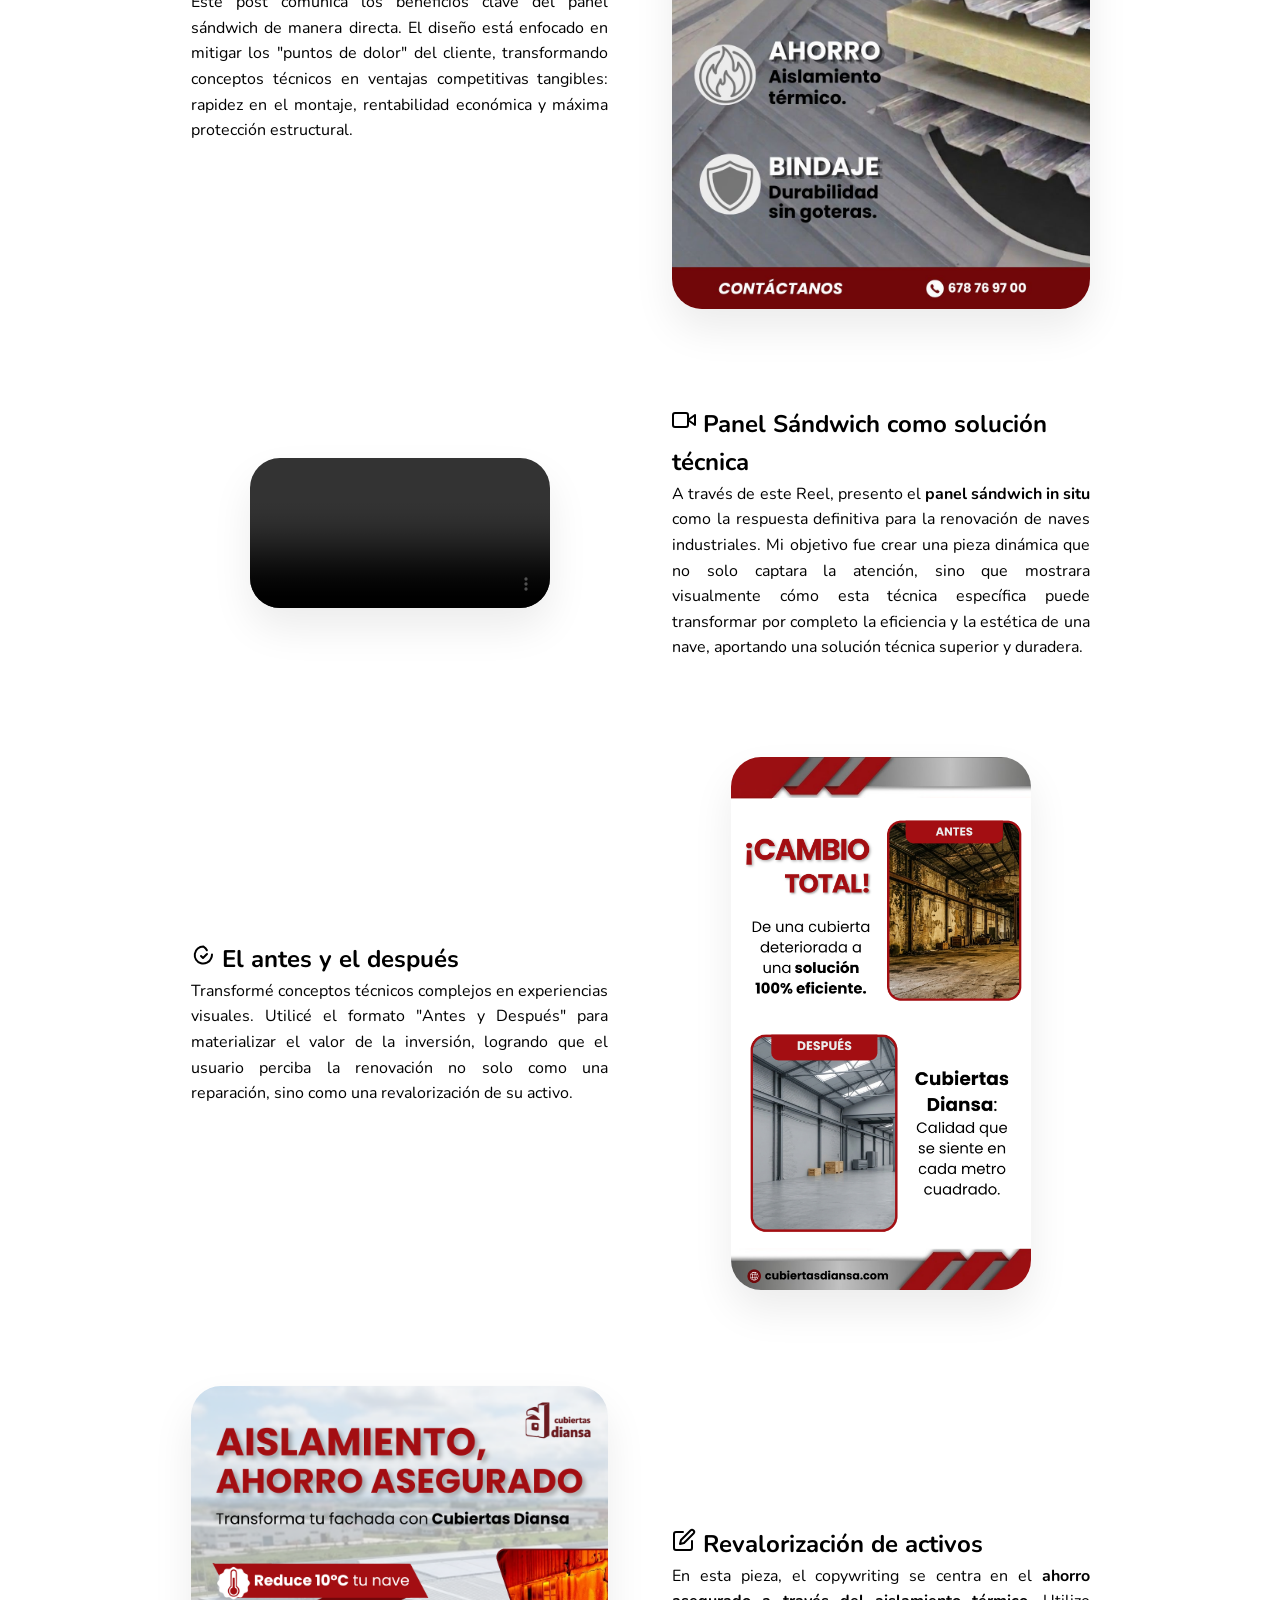
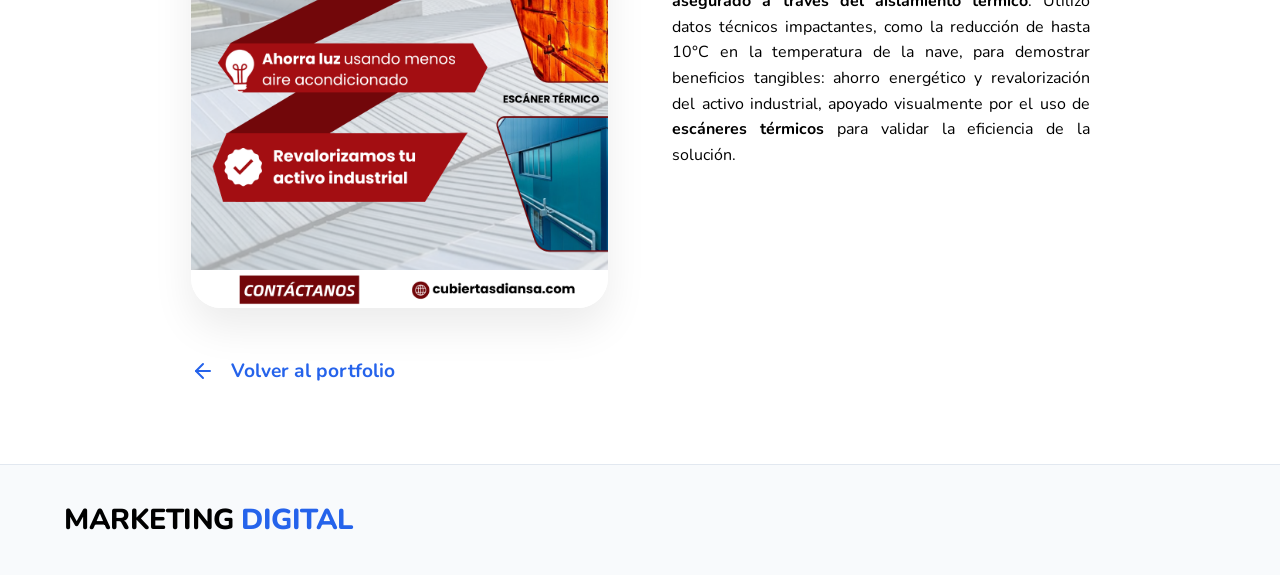
==== commit 0de4e46f: "Update proyecto-cubiertas-diansa.html" ====
--- a/proyecto-cubiertas-diansa.html
+++ b/proyecto-cubiertas-diansa.html
@@ -339,7 +339,7 @@
                         El antes y el después
                     </h2>
                     <p>
-                        A través de este formato de Story, presento un <strong>"Antes y Después"</strong> impactante que evidencia la transformación real de una nave industrial. El objetivo es mostrar el <strong>cambio total</strong>: desde una cubierta deteriorada hasta una solución 100% eficiente, reforzando el mensaje de que la calidad de Cubiertas Diansa se percibe en cada metro cuadrado.
+                        Transformé conceptos técnicos complejos en experiencias visuales. Utilicé el formato "Antes y Después" para materializar el valor de la inversión, logrando que el usuario perciba la renovación no solo como una reparación, sino como una revalorización de su activo.
                     </p>
                 </div>
                 <div class="section-image tall">
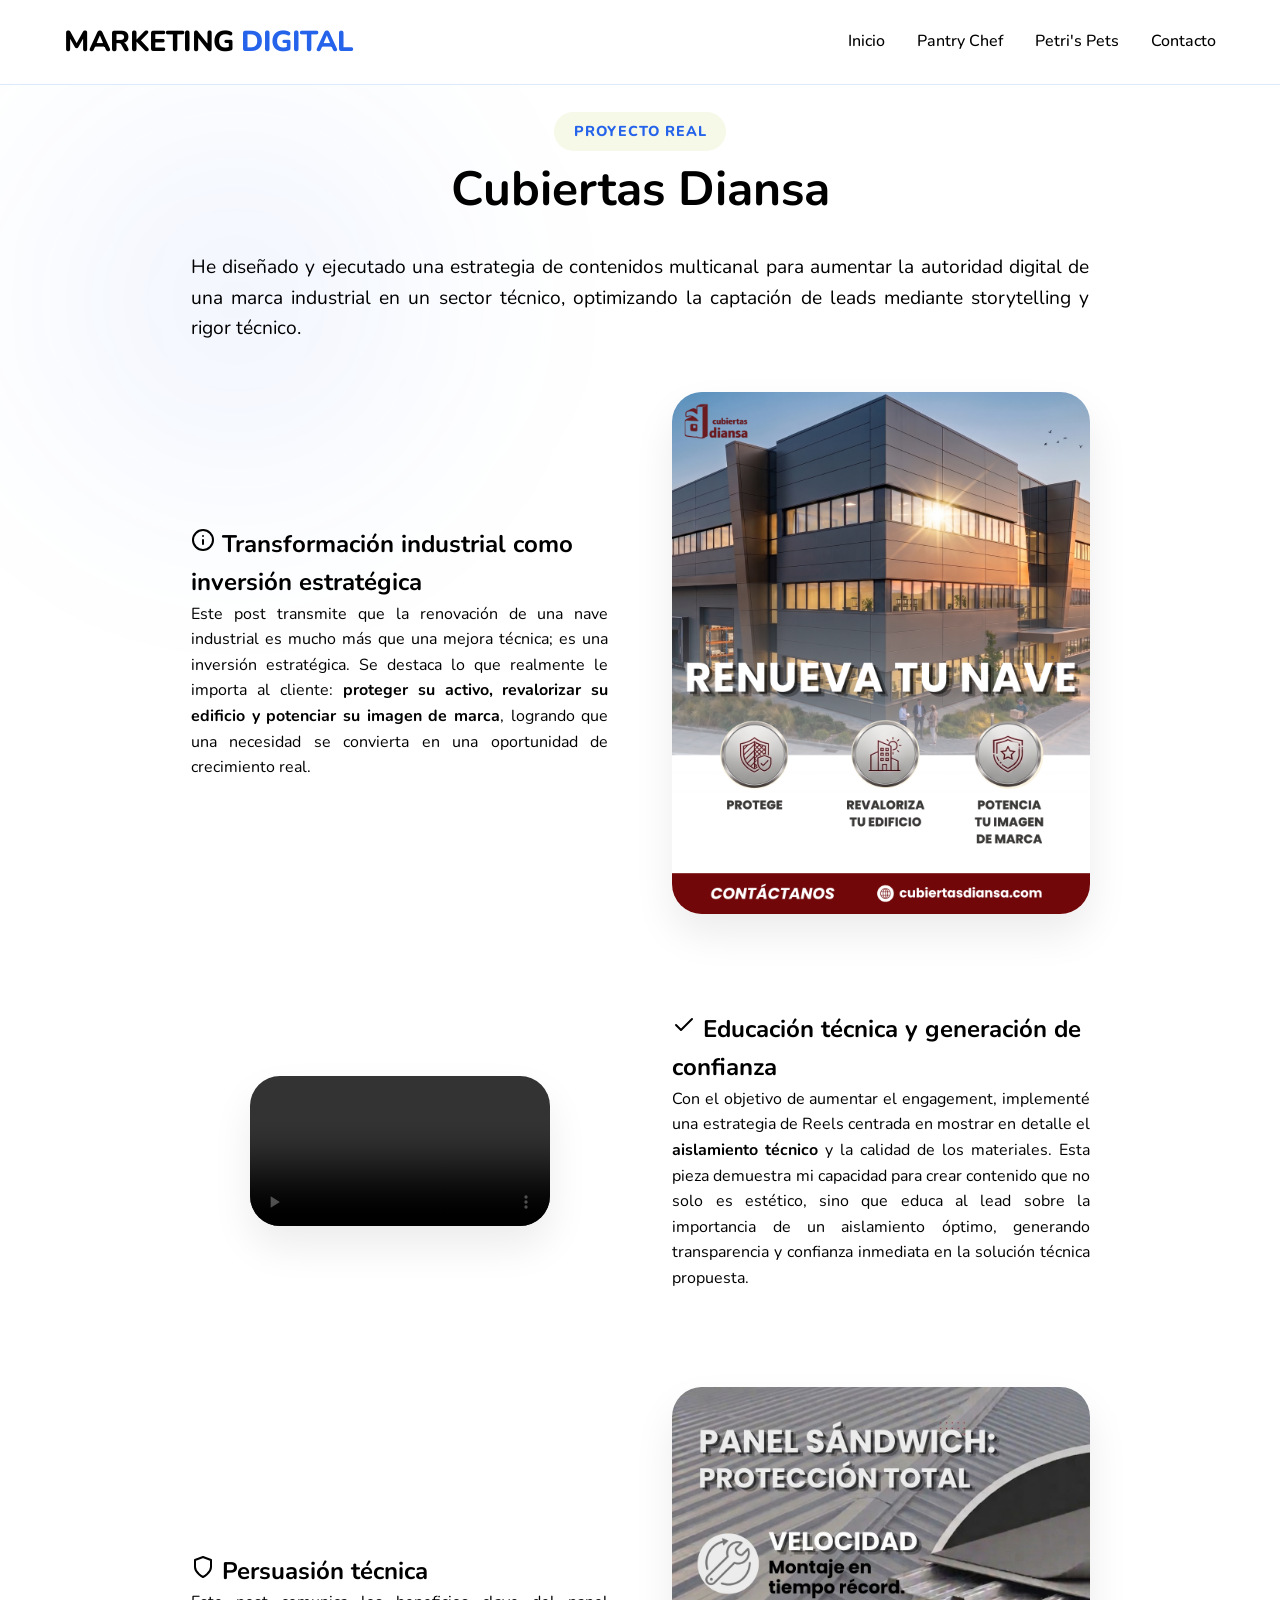
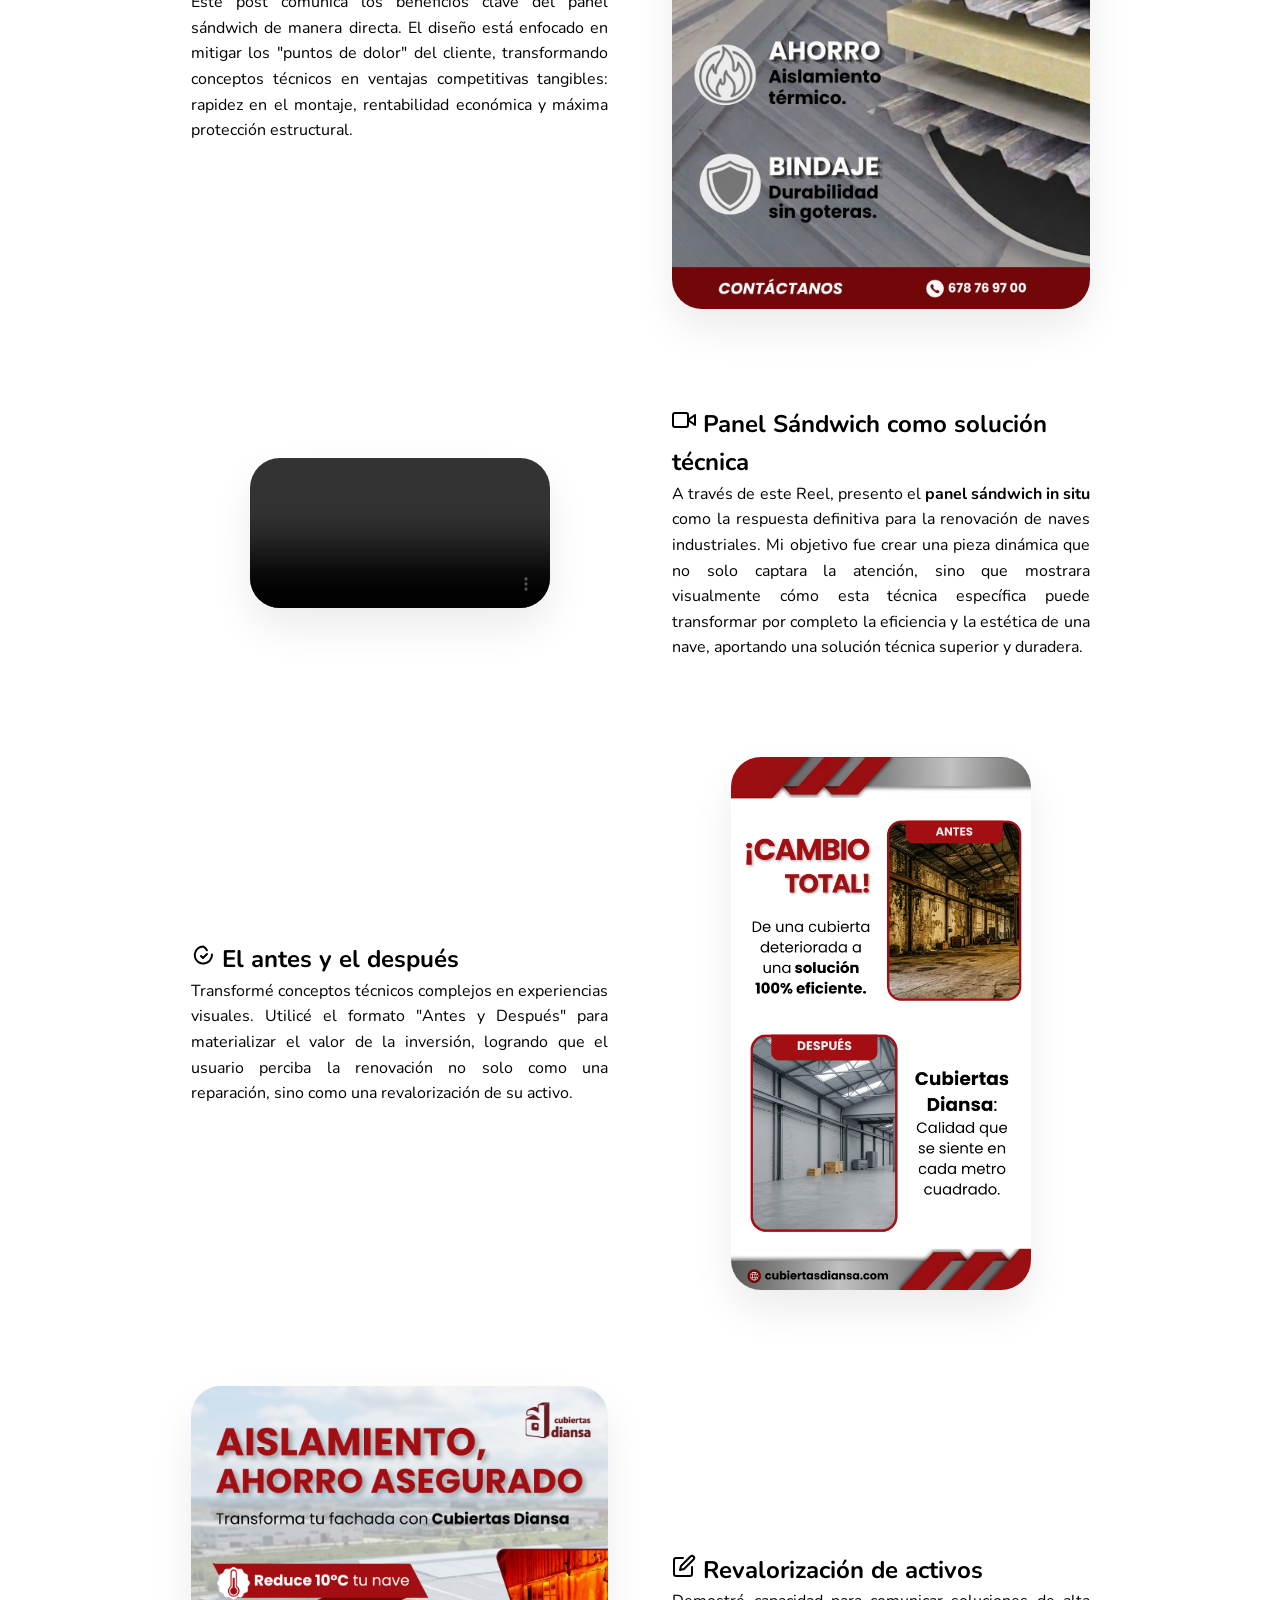
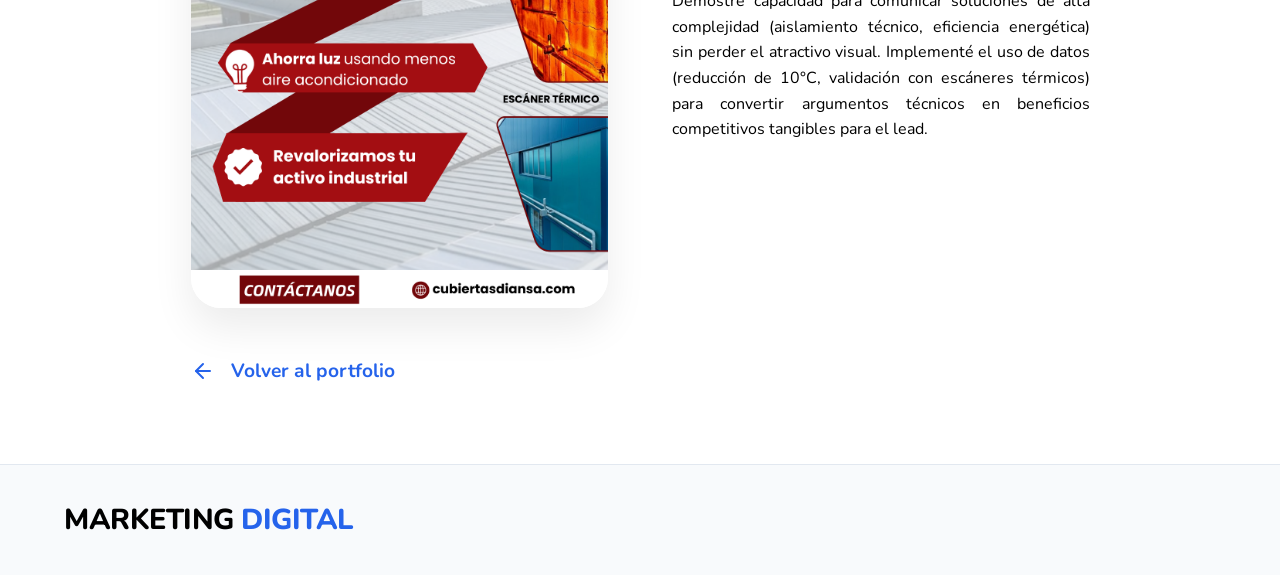
==== commit 60d641f5: "Revise copywriting for clarity and impact Updated the copywriting to emphasize the communication of " ====
--- a/proyecto-cubiertas-diansa.html
+++ b/proyecto-cubiertas-diansa.html
@@ -355,7 +355,7 @@
                       Revalorización de activos
                     </h2>
                     <p>
-                        En esta pieza, el copywriting se centra en el <strong>ahorro asegurado a través del aislamiento térmico</strong>. Utilizo datos técnicos impactantes, como la reducción de hasta 10°C en la temperatura de la nave, para demostrar beneficios tangibles: ahorro energético y revalorización del activo industrial, apoyado visualmente por el uso de <strong>escáneres térmicos</strong> para validar la eficiencia de la solución.
+                        Demostré capacidad para comunicar soluciones de alta complejidad (aislamiento técnico, eficiencia energética) sin perder el atractivo visual. Implementé el uso de datos (reducción de 10°C, validación con escáneres térmicos) para convertir argumentos técnicos en beneficios competitivos tangibles para el lead.
                     </p>
                 </div>
                 <div class="section-image">
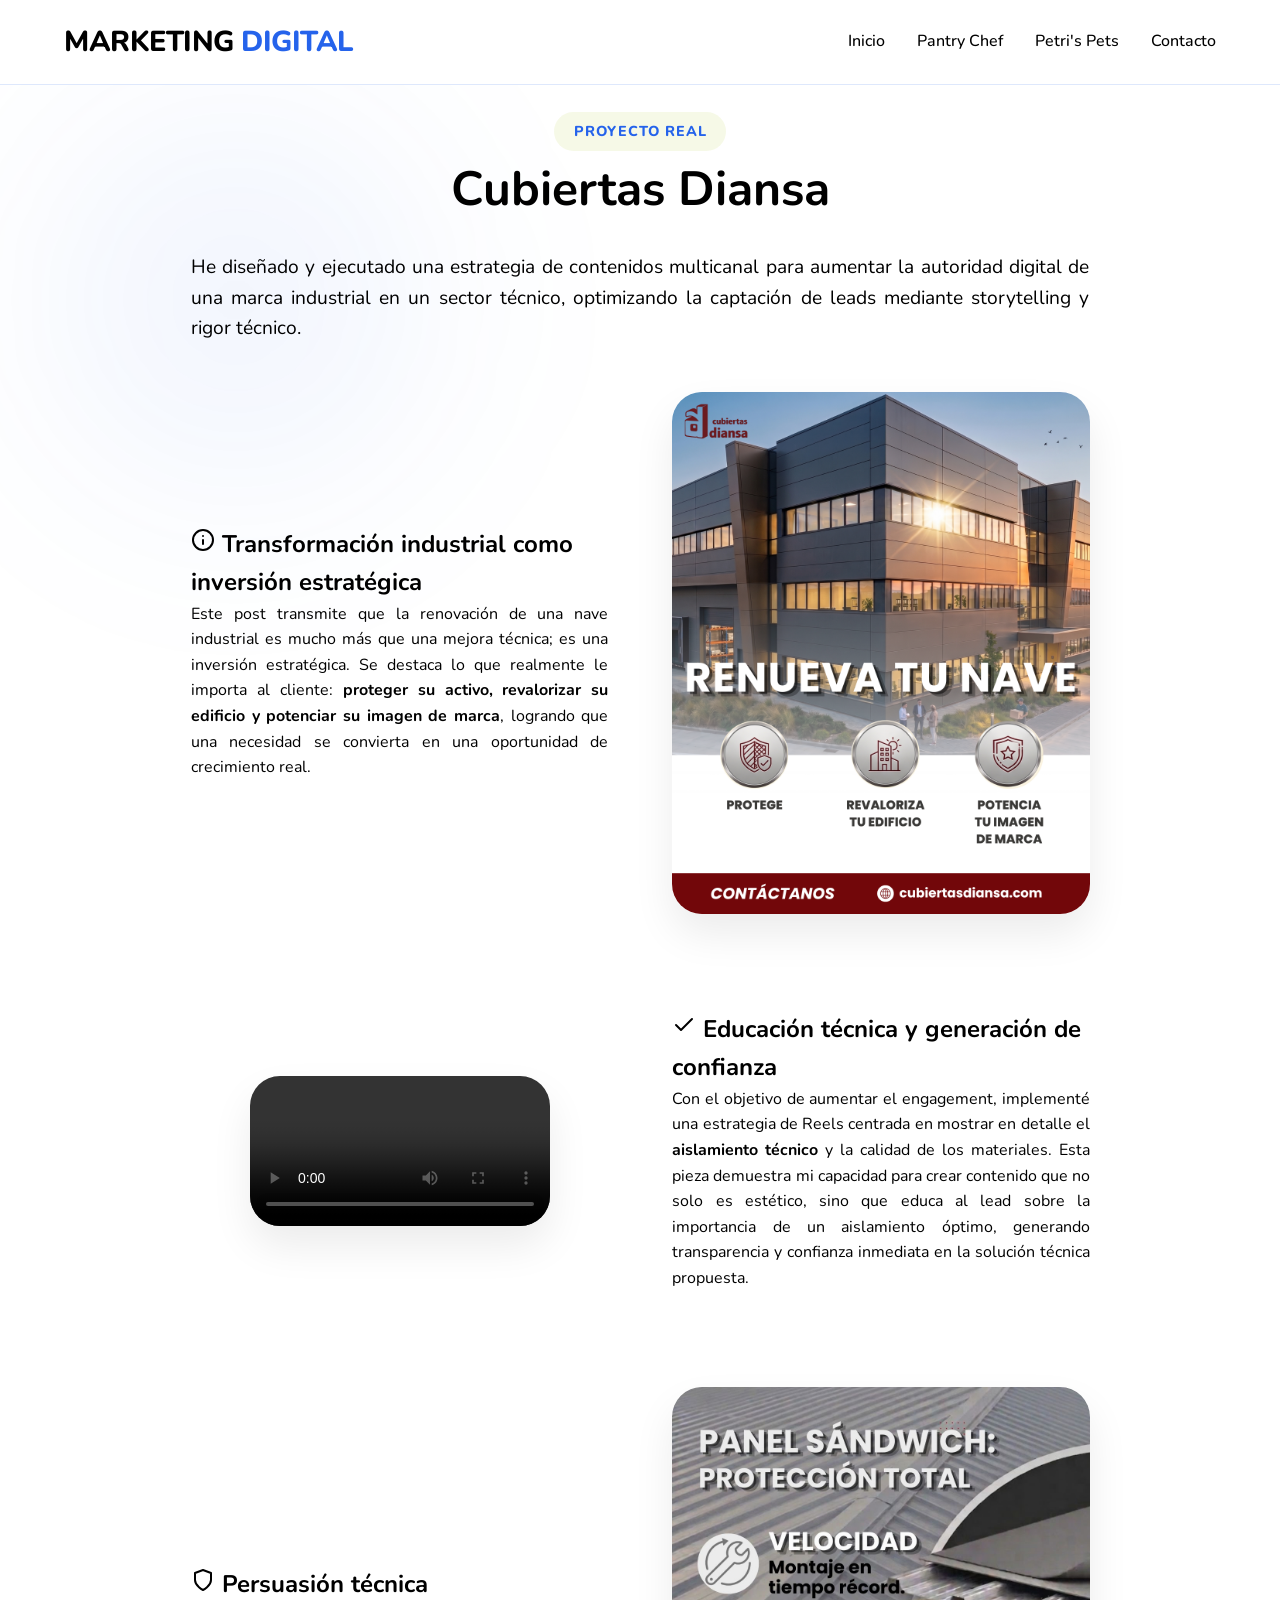
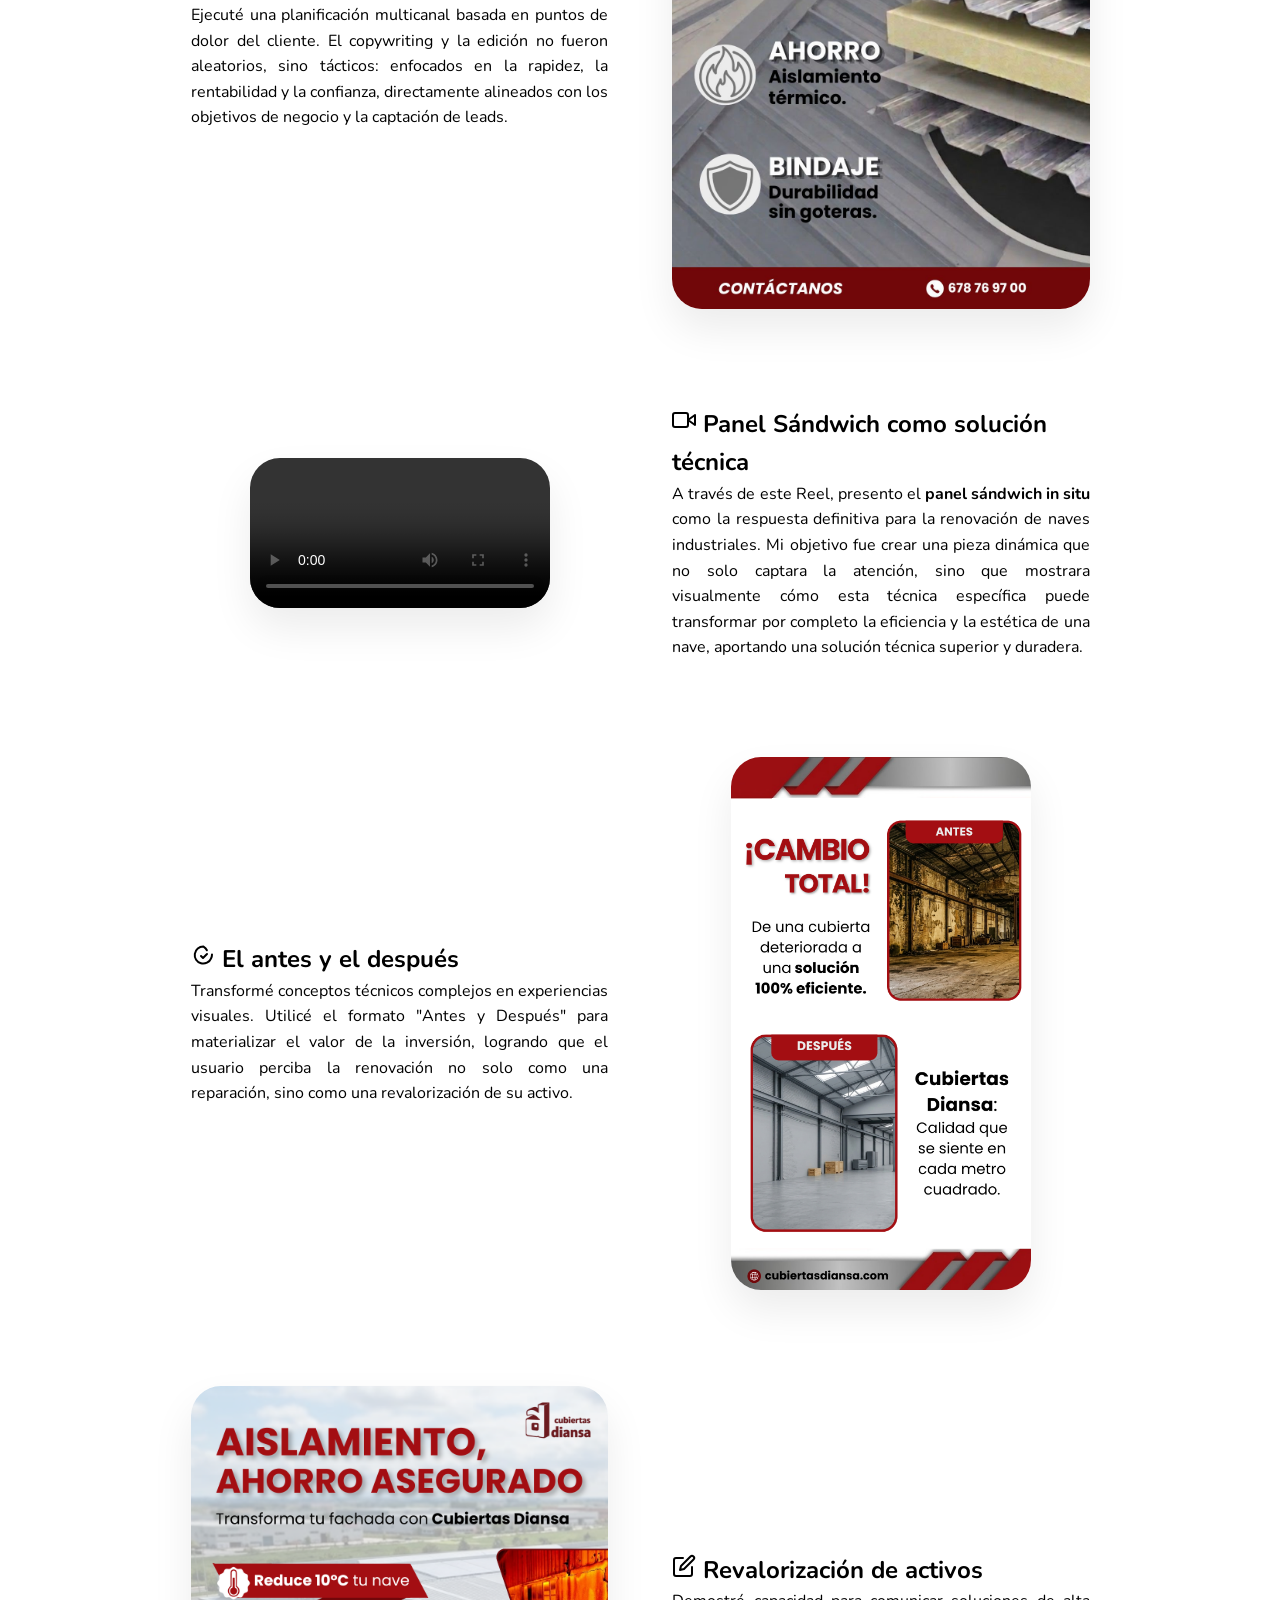
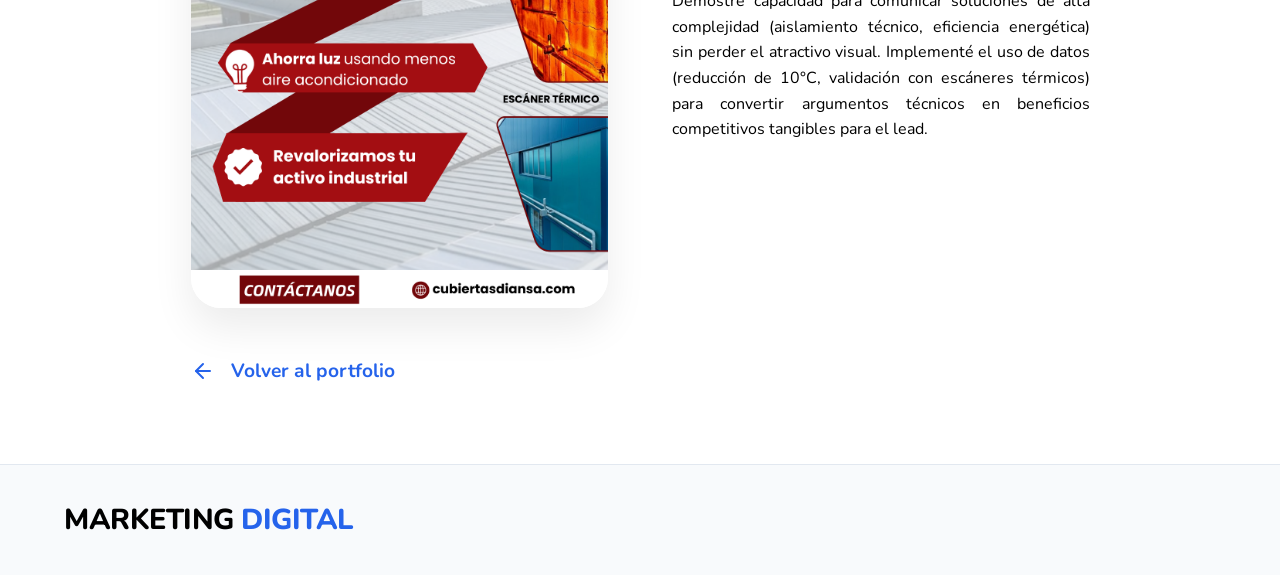
==== commit 9d4566b1: "Update proyecto-cubiertas-diansa.html" ====
--- a/proyecto-cubiertas-diansa.html
+++ b/proyecto-cubiertas-diansa.html
@@ -305,7 +305,7 @@
                         Persuasión técnica
                     </h2>
                     <p>
-                        Este post comunica los beneficios clave del panel sándwich de manera directa. El diseño está enfocado en mitigar los "puntos de dolor" del cliente, transformando conceptos técnicos en ventajas competitivas tangibles: rapidez en el montaje, rentabilidad económica y máxima protección estructural.
+                        Ejecuté una planificación multicanal basada en puntos de dolor del cliente. El copywriting y la edición no fueron aleatorios, sino tácticos: enfocados en la rapidez, la rentabilidad y la confianza, directamente alineados con los objetivos de negocio y la captación de leads.
                     </p>
                 </div>
                 <div class="section-image">
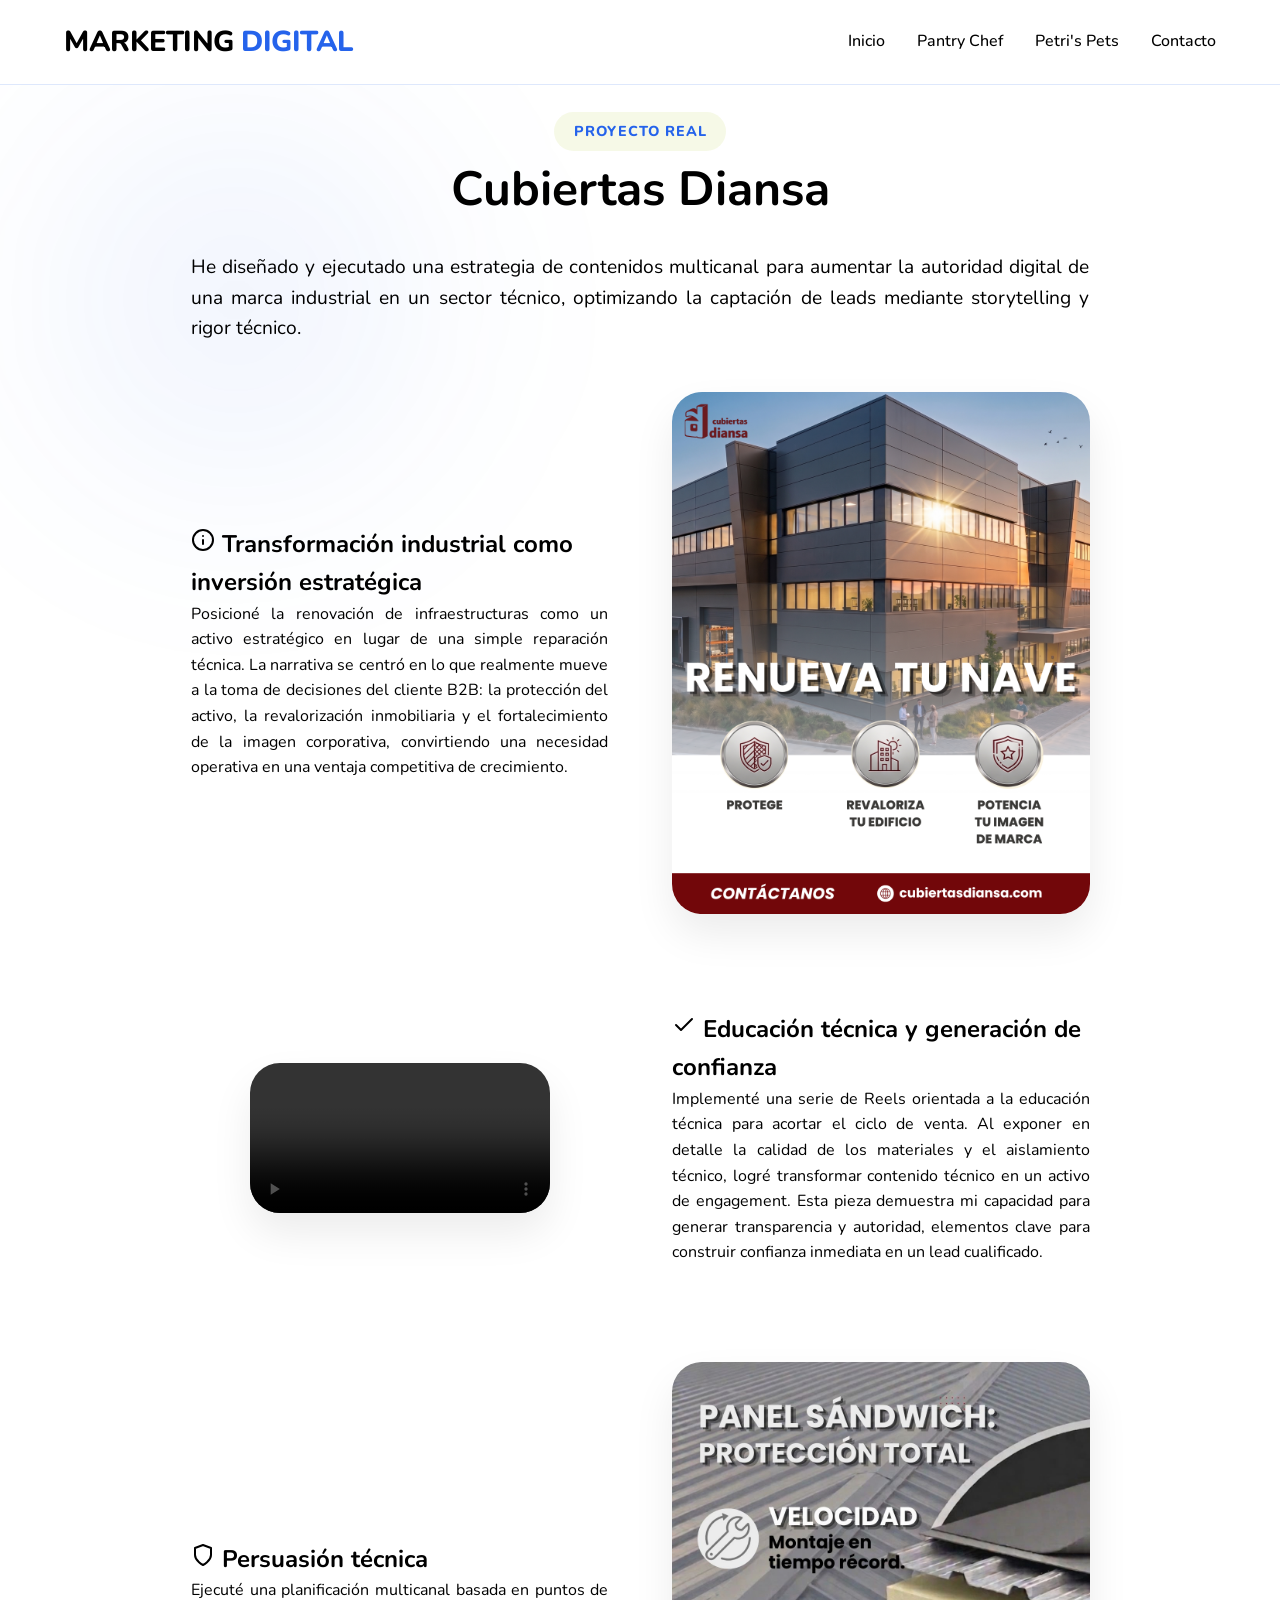
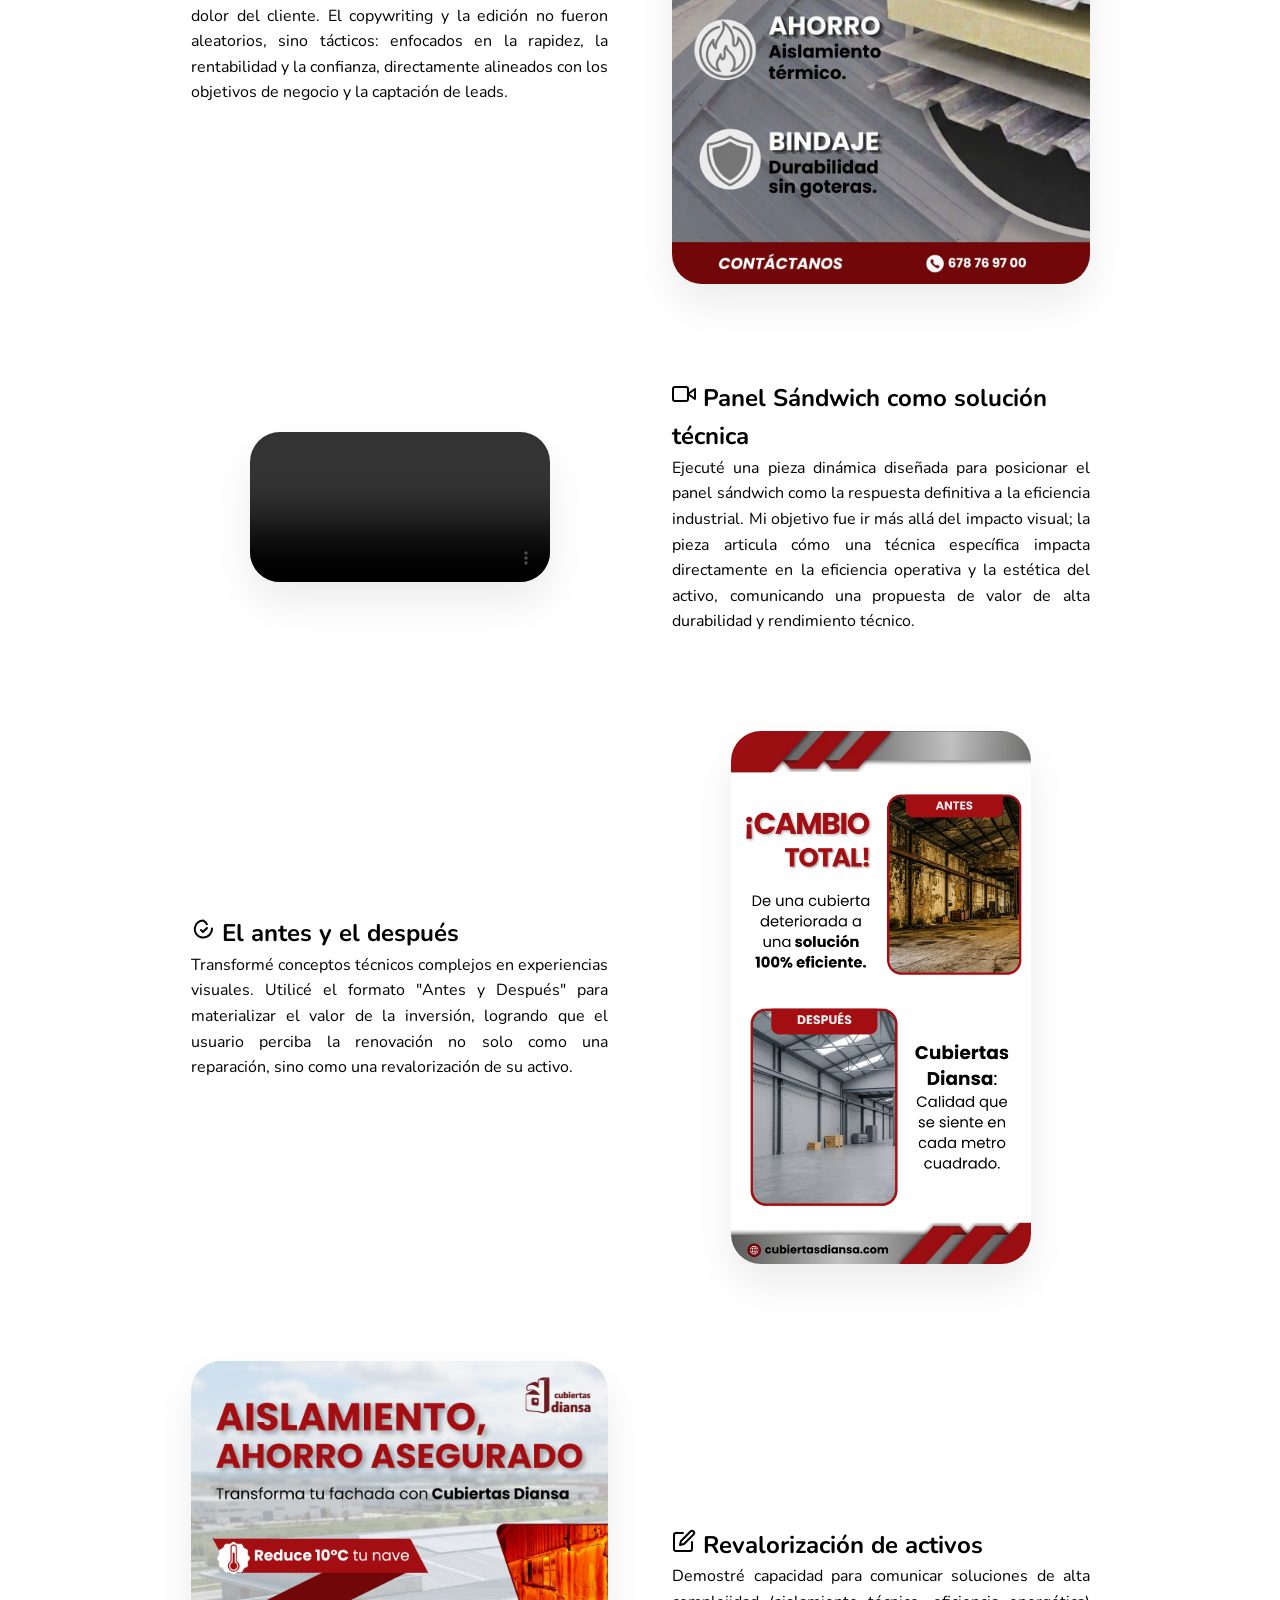
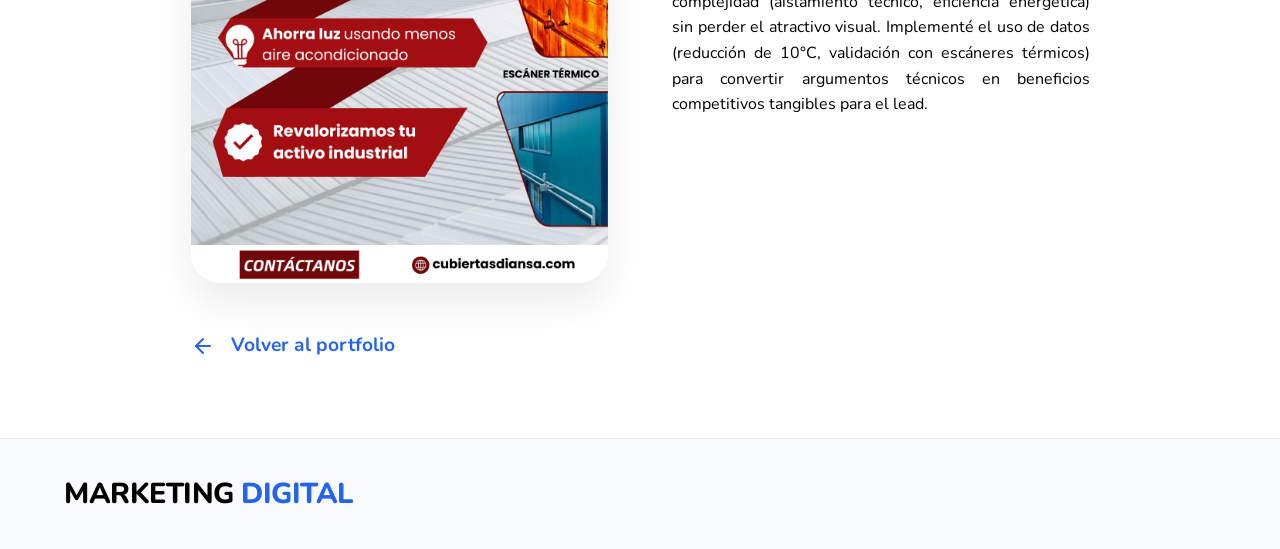
==== commit abe65c81: "Revise content for strategic focus and engagement Updated the narrative to emphasize strategic value" ====
--- a/proyecto-cubiertas-diansa.html
+++ b/proyecto-cubiertas-diansa.html
@@ -271,7 +271,7 @@
                         Transformación industrial como inversión estratégica
                     </h2>
                     <p>
-                        Este post transmite que la renovación de una nave industrial es mucho más que una mejora técnica; es una inversión estratégica. Se destaca lo que realmente le importa al cliente: <strong>proteger su activo, revalorizar su edificio y potenciar su imagen de marca</strong>, logrando que una necesidad se convierta en una oportunidad de crecimiento real.
+                        Posicioné la renovación de infraestructuras como un activo estratégico en lugar de una simple reparación técnica. La narrativa se centró en lo que realmente mueve a la toma de decisiones del cliente B2B: la protección del activo, la revalorización inmobiliaria y el fortalecimiento de la imagen corporativa, convirtiendo una necesidad operativa en una ventaja competitiva de crecimiento.
                     </p>
                 </div>
                 <div class="section-image">
@@ -287,7 +287,7 @@
                         Educación técnica y generación de confianza
                     </h2>
                     <p>
-                        Con el objetivo de aumentar el engagement, implementé una estrategia de Reels centrada en mostrar en detalle el <strong>aislamiento técnico</strong> y la calidad de los materiales. Esta pieza demuestra mi capacidad para crear contenido que no solo es estético, sino que educa al lead sobre la importancia de un aislamiento óptimo, generando transparencia y confianza inmediata en la solución técnica propuesta.
+                        Implementé una serie de Reels orientada a la educación técnica para acortar el ciclo de venta. Al exponer en detalle la calidad de los materiales y el aislamiento técnico, logré transformar contenido técnico en un activo de engagement. Esta pieza demuestra mi capacidad para generar transparencia y autoridad, elementos clave para construir confianza inmediata en un lead cualificado.
                     </p>
                 </div>
                 <div class="section-image tall">
@@ -321,7 +321,7 @@
                         Panel Sándwich como solución técnica
                     </h2>
                     <p>
-                        A través de este Reel, presento el <strong>panel sándwich in situ</strong> como la respuesta definitiva para la renovación de naves industriales. Mi objetivo fue crear una pieza dinámica que no solo captara la atención, sino que mostrara visualmente cómo esta técnica específica puede transformar por completo la eficiencia y la estética de una nave, aportando una solución técnica superior y duradera.
+                        Ejecuté una pieza dinámica diseñada para posicionar el panel sándwich como la respuesta definitiva a la eficiencia industrial. Mi objetivo fue ir más allá del impacto visual; la pieza articula cómo una técnica específica impacta directamente en la eficiencia operativa y la estética del activo, comunicando una propuesta de valor de alta durabilidad y rendimiento técnico.
                     </p>
                 </div>
                 <div class="section-image tall">
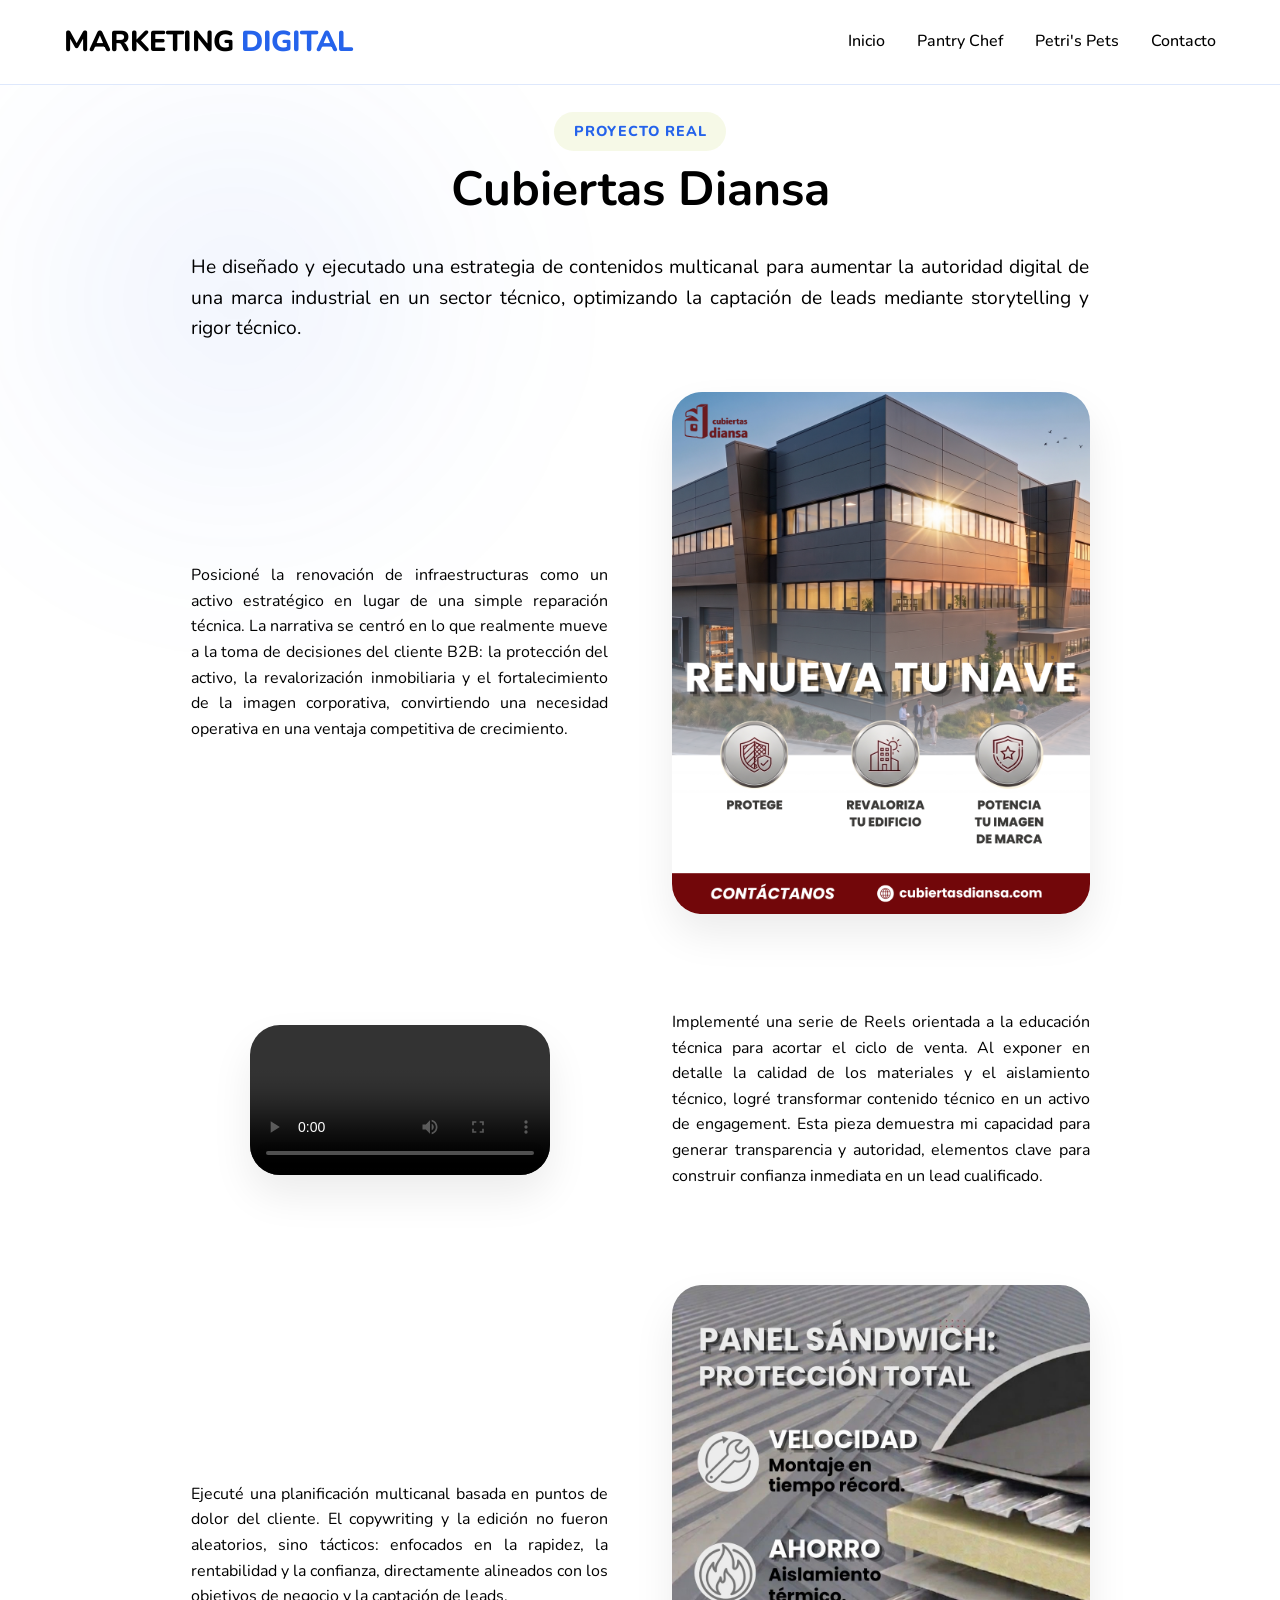
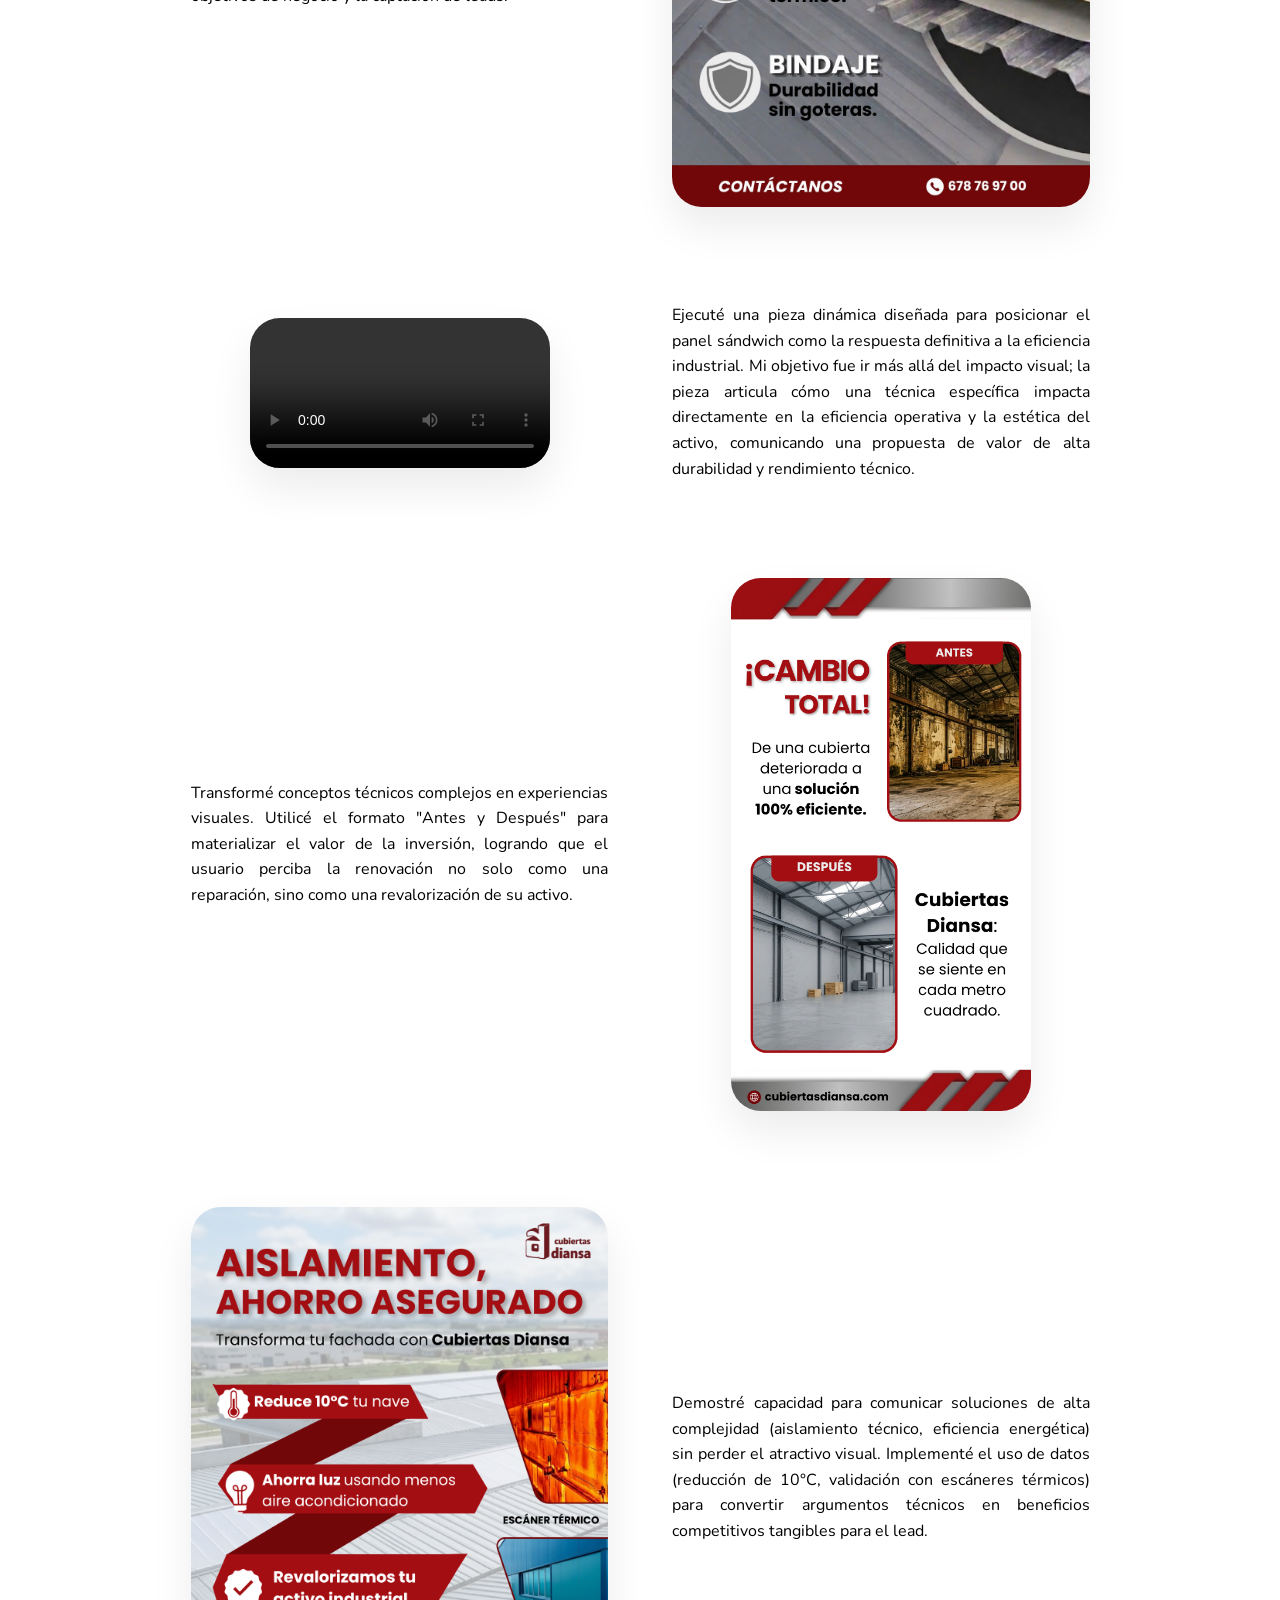
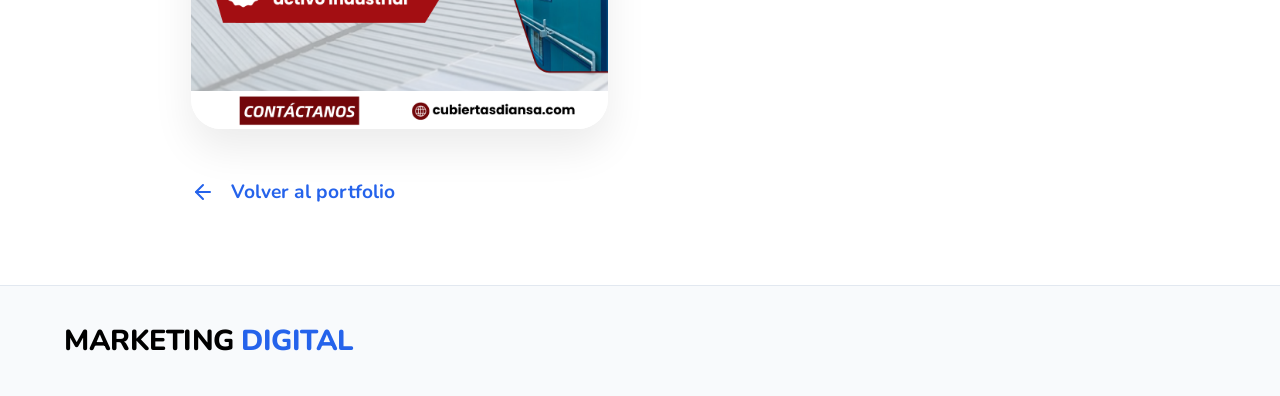
==== commit a12643c7: "Update proyecto-cubiertas-diansa.html" ====
--- a/proyecto-cubiertas-diansa.html
+++ b/proyecto-cubiertas-diansa.html
@@ -266,10 +266,6 @@
             <!-- Sección Problema -->
             <div class="detail-section reveal">
                 <div class="text-content">
-                    <h2>
-                        <svg xmlns="http://www.w3.org/2000/svg" width="24" height="24" viewBox="0 0 24 24" fill="none" stroke="currentColor" stroke-width="2" stroke-linecap="round" stroke-linejoin="round"><circle cx="12" cy="12" r="10"/><line x1="12" y1="16" x2="12" y2="12"/><line x1="12" y1="8" x2="12.01" y2="8"/></svg>
-                        Transformación industrial como inversión estratégica
-                    </h2>
                     <p>
                         Posicioné la renovación de infraestructuras como un activo estratégico en lugar de una simple reparación técnica. La narrativa se centró en lo que realmente mueve a la toma de decisiones del cliente B2B: la protección del activo, la revalorización inmobiliaria y el fortalecimiento de la imagen corporativa, convirtiendo una necesidad operativa en una ventaja competitiva de crecimiento.
                     </p>
@@ -282,10 +278,6 @@
             <!-- Sección Solución -->
             <div class="detail-section reverse reveal">
                 <div class="text-content">
-                    <h2>
-                        <svg xmlns="http://www.w3.org/2000/svg" width="24" height="24" viewBox="0 0 24 24" fill="none" stroke="currentColor" stroke-width="2" stroke-linecap="round" stroke-linejoin="round"><polyline points="20 6 9 17 4 12"/></svg>
-                        Educación técnica y generación de confianza
-                    </h2>
                     <p>
                         Implementé una serie de Reels orientada a la educación técnica para acortar el ciclo de venta. Al exponer en detalle la calidad de los materiales y el aislamiento técnico, logré transformar contenido técnico en un activo de engagement. Esta pieza demuestra mi capacidad para generar transparencia y autoridad, elementos clave para construir confianza inmediata en un lead cualificado.
                     </p>
@@ -300,10 +292,6 @@
             <!-- Sección Mi Rol -->
             <div class="detail-section reveal">
                 <div class="text-content">
-                    <h2>
-                        <svg xmlns="http://www.w3.org/2000/svg" width="24" height="24" viewBox="0 0 24 24" fill="none" stroke="currentColor" stroke-width="2" stroke-linecap="round" stroke-linejoin="round"><path d="M12 22s8-4 8-10V5l-8-3-8 3v7c0 6 8 10 8 10z"/></svg>
-                        Persuasión técnica
-                    </h2>
                     <p>
                         Ejecuté una planificación multicanal basada en puntos de dolor del cliente. El copywriting y la edición no fueron aleatorios, sino tácticos: enfocados en la rapidez, la rentabilidad y la confianza, directamente alineados con los objetivos de negocio y la captación de leads.
                     </p>
@@ -316,10 +304,6 @@
             <!-- Sección Edición de Vídeo -->
             <div class="detail-section reverse reveal">
                 <div class="text-content">
-                    <h2>
-                        <svg xmlns="http://www.w3.org/2000/svg" width="24" height="24" viewBox="0 0 24 24" fill="none" stroke="currentColor" stroke-width="2" stroke-linecap="round" stroke-linejoin="round"><polygon points="23 7 16 12 23 17 23 7"/><rect x="1" y="5" width="15" height="14" rx="2" ry="2"/></svg>
-                        Panel Sándwich como solución técnica
-                    </h2>
                     <p>
                         Ejecuté una pieza dinámica diseñada para posicionar el panel sándwich como la respuesta definitiva a la eficiencia industrial. Mi objetivo fue ir más allá del impacto visual; la pieza articula cómo una técnica específica impacta directamente en la eficiencia operativa y la estética del activo, comunicando una propuesta de valor de alta durabilidad y rendimiento técnico.
                     </p>
@@ -334,10 +318,6 @@
             <!-- Sección Estrategia de Stories -->
             <div class="detail-section reveal">
                 <div class="text-content">
-                    <h2>
-                        <svg xmlns="http://www.w3.org/2000/svg" width="24" height="24" viewBox="0 0 24 24" fill="none" stroke="currentColor" stroke-width="2" stroke-linecap="round" stroke-linejoin="round"><path d="M21 11.5a8.38 8.38 0 0 1-.9 3.8 8.5 8.5 0 1 1-7.6-11.7 8.5 8.5 0 0 1 3.4 3.7"/><polyline points="16 11 12 15 10 13"/></svg>
-                        El antes y el después
-                    </h2>
                     <p>
                         Transformé conceptos técnicos complejos en experiencias visuales. Utilicé el formato "Antes y Después" para materializar el valor de la inversión, logrando que el usuario perciba la renovación no solo como una reparación, sino como una revalorización de su activo.
                     </p>
@@ -350,10 +330,6 @@
             <!-- Sección Copywriting Estratégico -->
             <div class="detail-section reverse reveal">
                 <div class="text-content">
-                    <h2>
-                        <svg xmlns="http://www.w3.org/2000/svg" width="24" height="24" viewBox="0 0 24 24" fill="none" stroke="currentColor" stroke-width="2" stroke-linecap="round" stroke-linejoin="round"><path d="M11 4H4a2 2 0 0 0-2 2v14a2 2 0 0 0 2 2h14a2 2 0 0 0 2-2v-7"/><path d="M18.5 2.5a2.121 2.121 0 0 1 3 3L12 15l-4 1 1-4 9.5-9.5z"/></svg>
-                      Revalorización de activos
-                    </h2>
                     <p>
                         Demostré capacidad para comunicar soluciones de alta complejidad (aislamiento técnico, eficiencia energética) sin perder el atractivo visual. Implementé el uso de datos (reducción de 10°C, validación con escáneres térmicos) para convertir argumentos técnicos en beneficios competitivos tangibles para el lead.
                     </p>
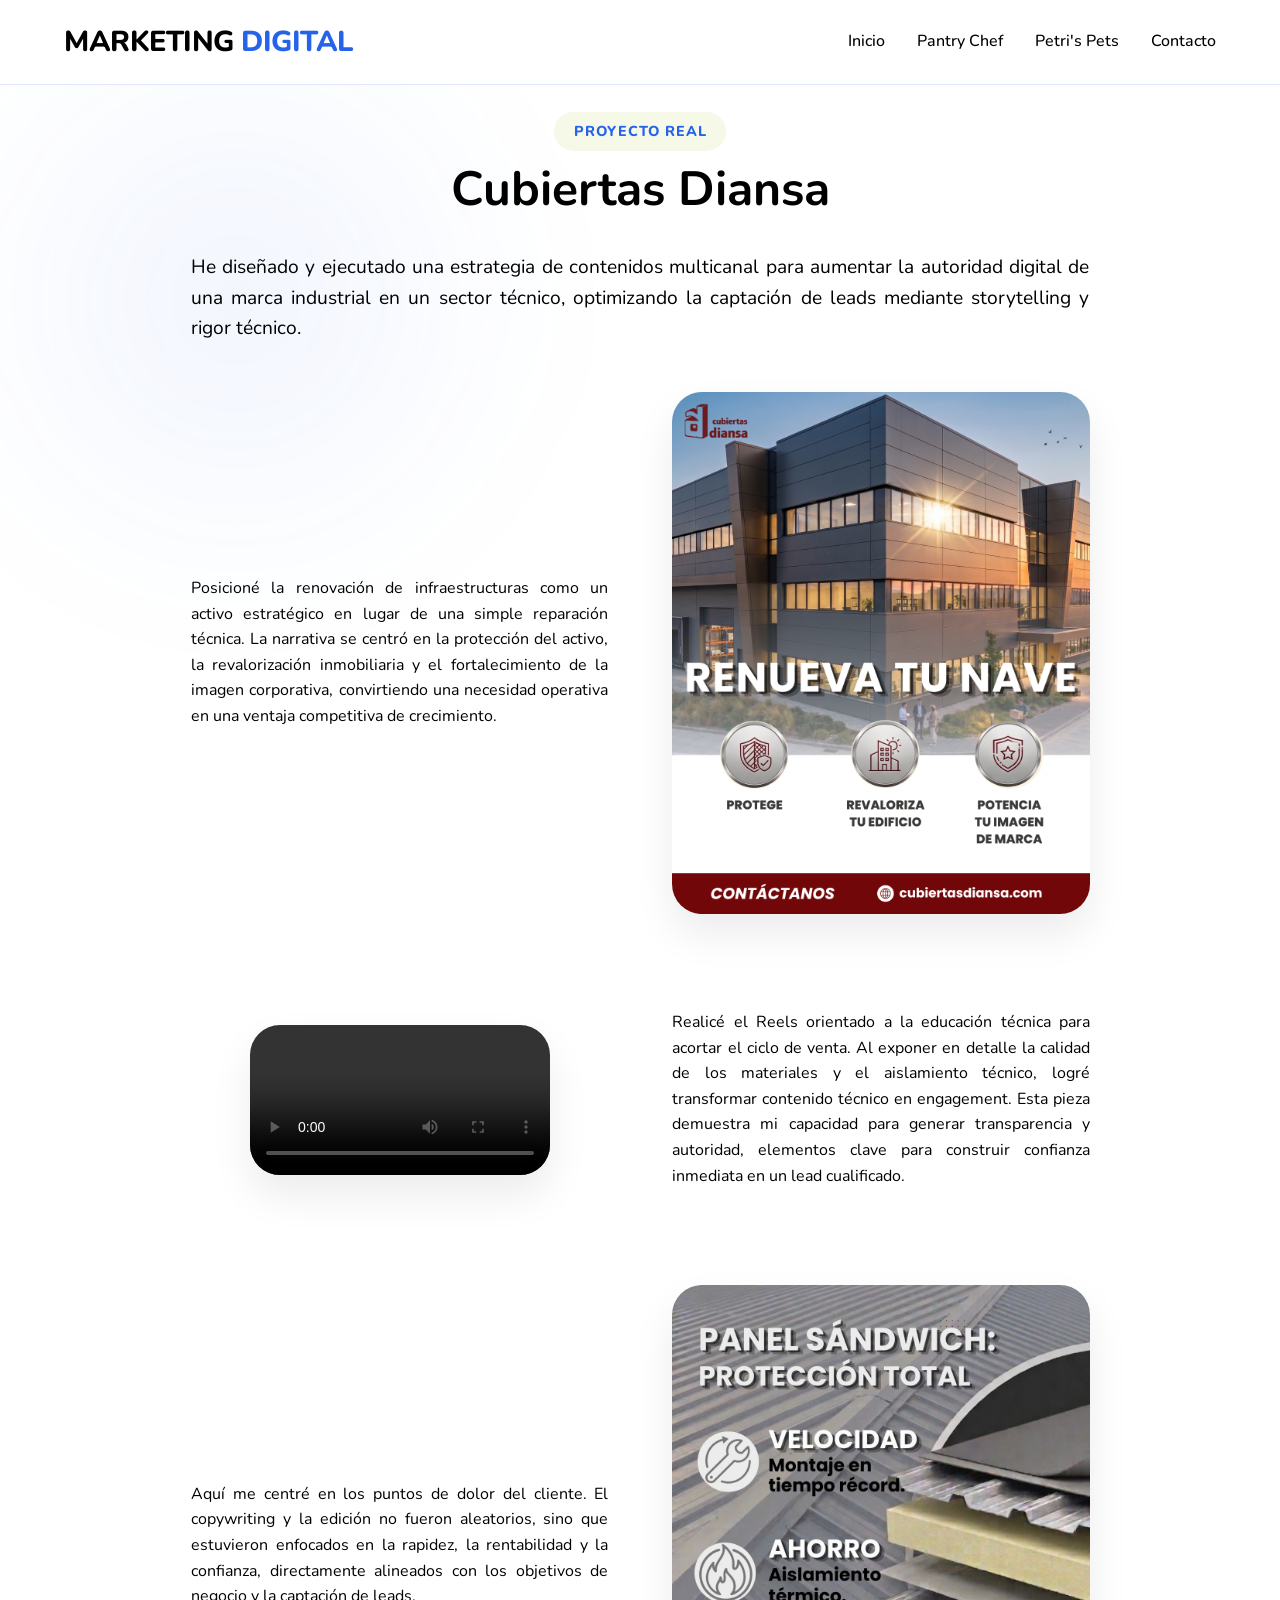
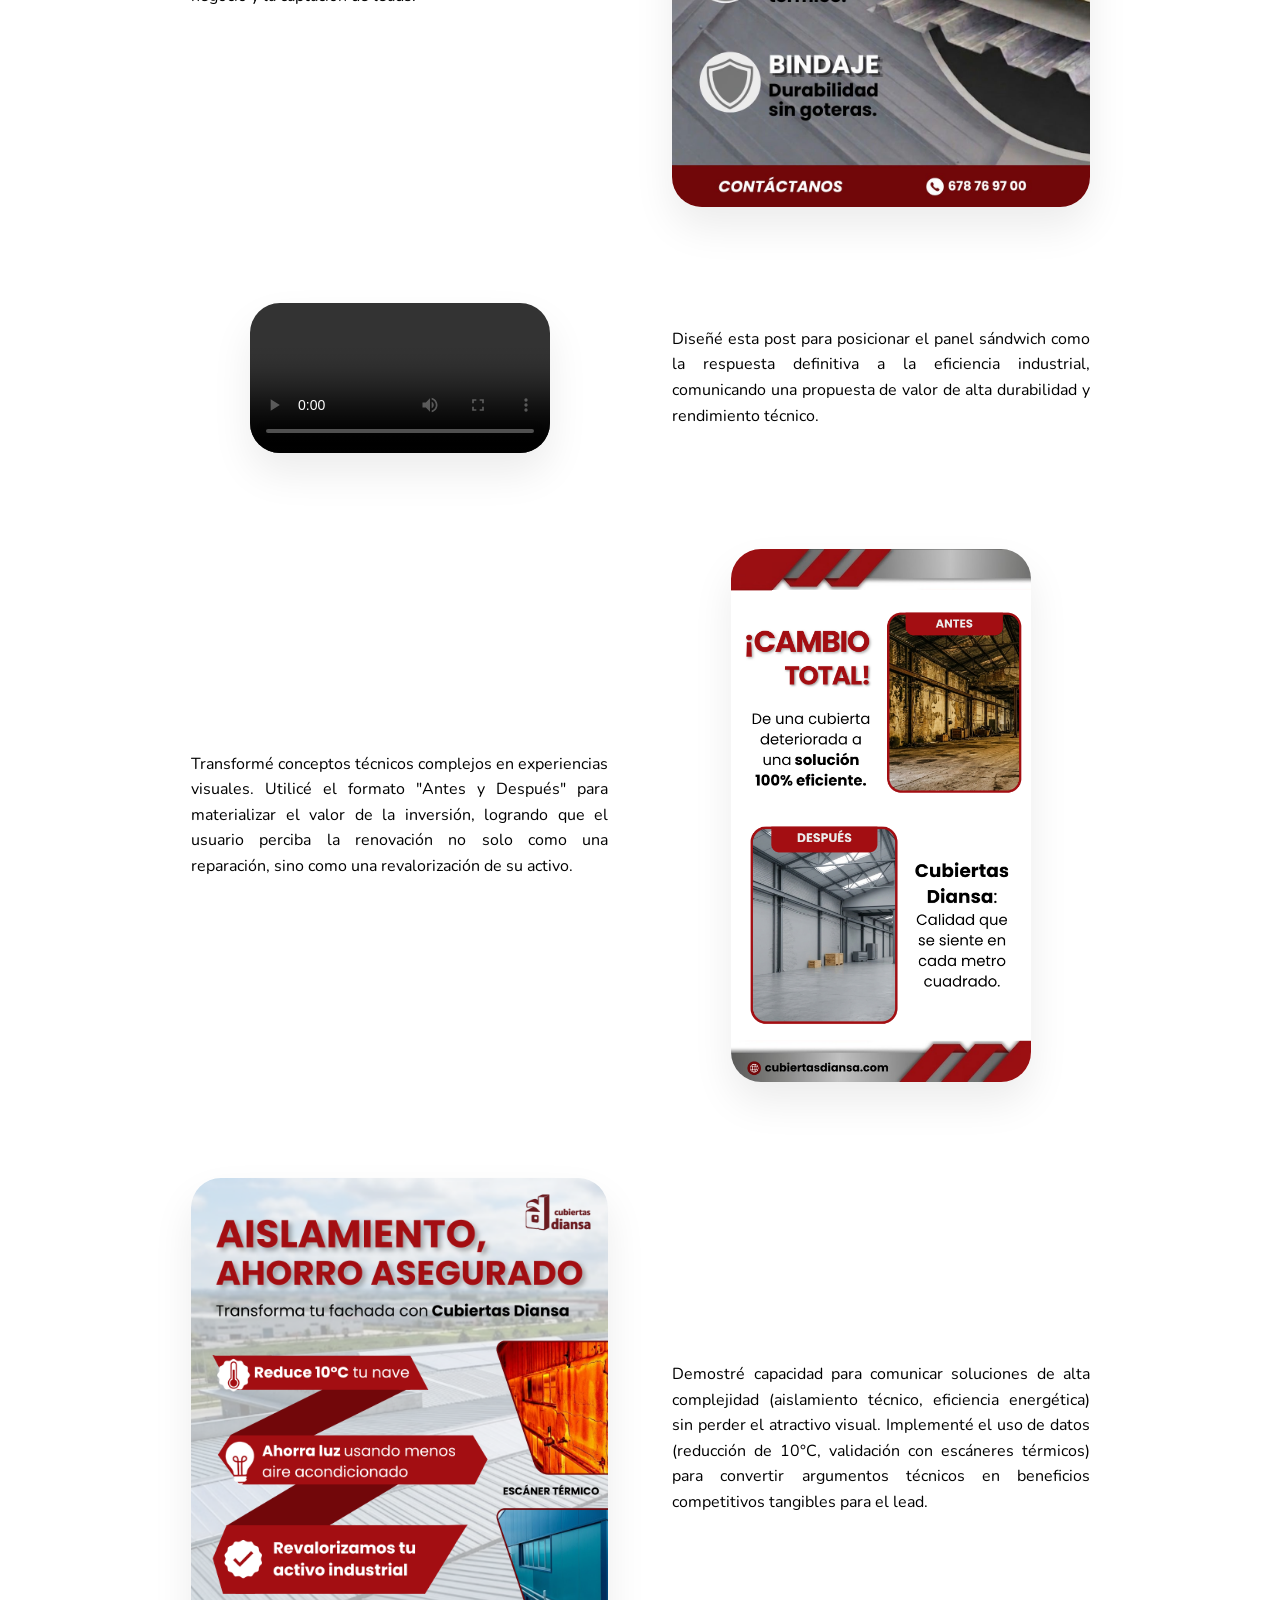
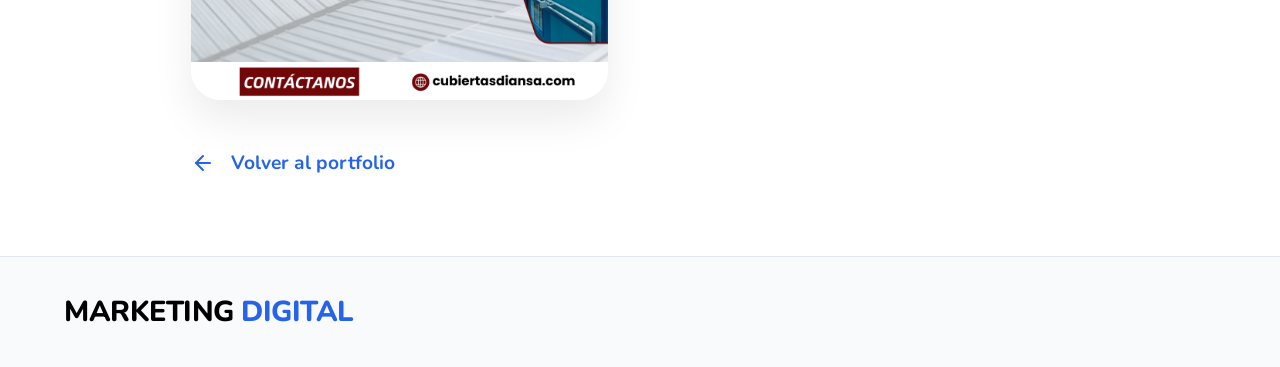
==== commit ec57ee6e: "Update proyecto-cubiertas-diansa.html" ====
--- a/proyecto-cubiertas-diansa.html
+++ b/proyecto-cubiertas-diansa.html
@@ -267,7 +267,7 @@
             <div class="detail-section reveal">
                 <div class="text-content">
                     <p>
-                        Posicioné la renovación de infraestructuras como un activo estratégico en lugar de una simple reparación técnica. La narrativa se centró en lo que realmente mueve a la toma de decisiones del cliente B2B: la protección del activo, la revalorización inmobiliaria y el fortalecimiento de la imagen corporativa, convirtiendo una necesidad operativa en una ventaja competitiva de crecimiento.
+                        Posicioné la renovación de infraestructuras como un activo estratégico en lugar de una simple reparación técnica. La narrativa se centró en la protección del activo, la revalorización inmobiliaria y el fortalecimiento de la imagen corporativa, convirtiendo una necesidad operativa en una ventaja competitiva de crecimiento.
                     </p>
                 </div>
                 <div class="section-image">
@@ -279,7 +279,7 @@
             <div class="detail-section reverse reveal">
                 <div class="text-content">
                     <p>
-                        Implementé una serie de Reels orientada a la educación técnica para acortar el ciclo de venta. Al exponer en detalle la calidad de los materiales y el aislamiento técnico, logré transformar contenido técnico en un activo de engagement. Esta pieza demuestra mi capacidad para generar transparencia y autoridad, elementos clave para construir confianza inmediata en un lead cualificado.
+                        Realicé el Reels orientado a la educación técnica para acortar el ciclo de venta. Al exponer en detalle la calidad de los materiales y el aislamiento técnico, logré transformar contenido técnico en engagement. Esta pieza demuestra mi capacidad para generar transparencia y autoridad, elementos clave para construir confianza inmediata en un lead cualificado.
                     </p>
                 </div>
                 <div class="section-image tall">
@@ -293,7 +293,7 @@
             <div class="detail-section reveal">
                 <div class="text-content">
                     <p>
-                        Ejecuté una planificación multicanal basada en puntos de dolor del cliente. El copywriting y la edición no fueron aleatorios, sino tácticos: enfocados en la rapidez, la rentabilidad y la confianza, directamente alineados con los objetivos de negocio y la captación de leads.
+                        Aquí me centré en los puntos de dolor del cliente. El copywriting y la edición no fueron aleatorios, sino que estuvieron enfocados en la rapidez, la rentabilidad y la confianza, directamente alineados con los objetivos de negocio y la captación de leads.
                     </p>
                 </div>
                 <div class="section-image">
@@ -305,7 +305,7 @@
             <div class="detail-section reverse reveal">
                 <div class="text-content">
                     <p>
-                        Ejecuté una pieza dinámica diseñada para posicionar el panel sándwich como la respuesta definitiva a la eficiencia industrial. Mi objetivo fue ir más allá del impacto visual; la pieza articula cómo una técnica específica impacta directamente en la eficiencia operativa y la estética del activo, comunicando una propuesta de valor de alta durabilidad y rendimiento técnico.
+                        Diseñé esta post para posicionar el panel sándwich como la respuesta definitiva a la eficiencia industrial, comunicando una propuesta de valor de alta durabilidad y rendimiento técnico.
                     </p>
                 </div>
                 <div class="section-image tall">
